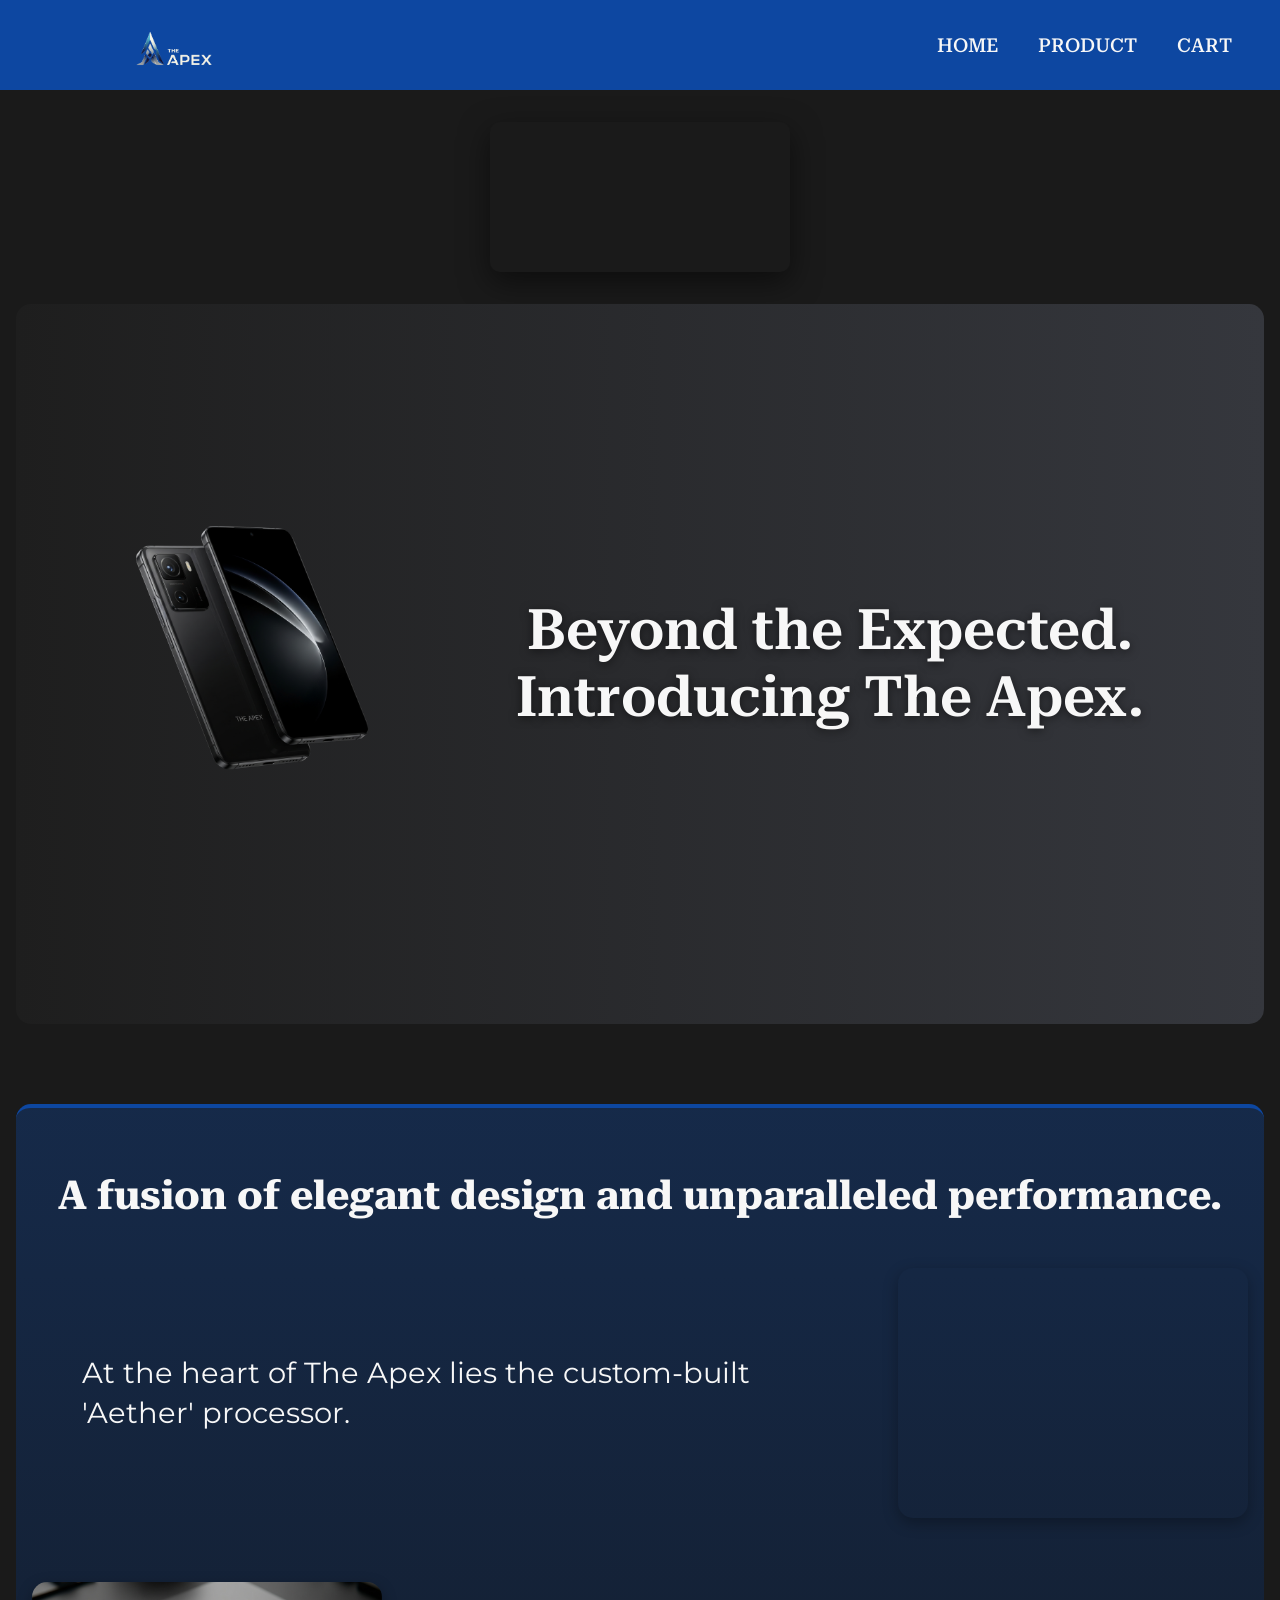
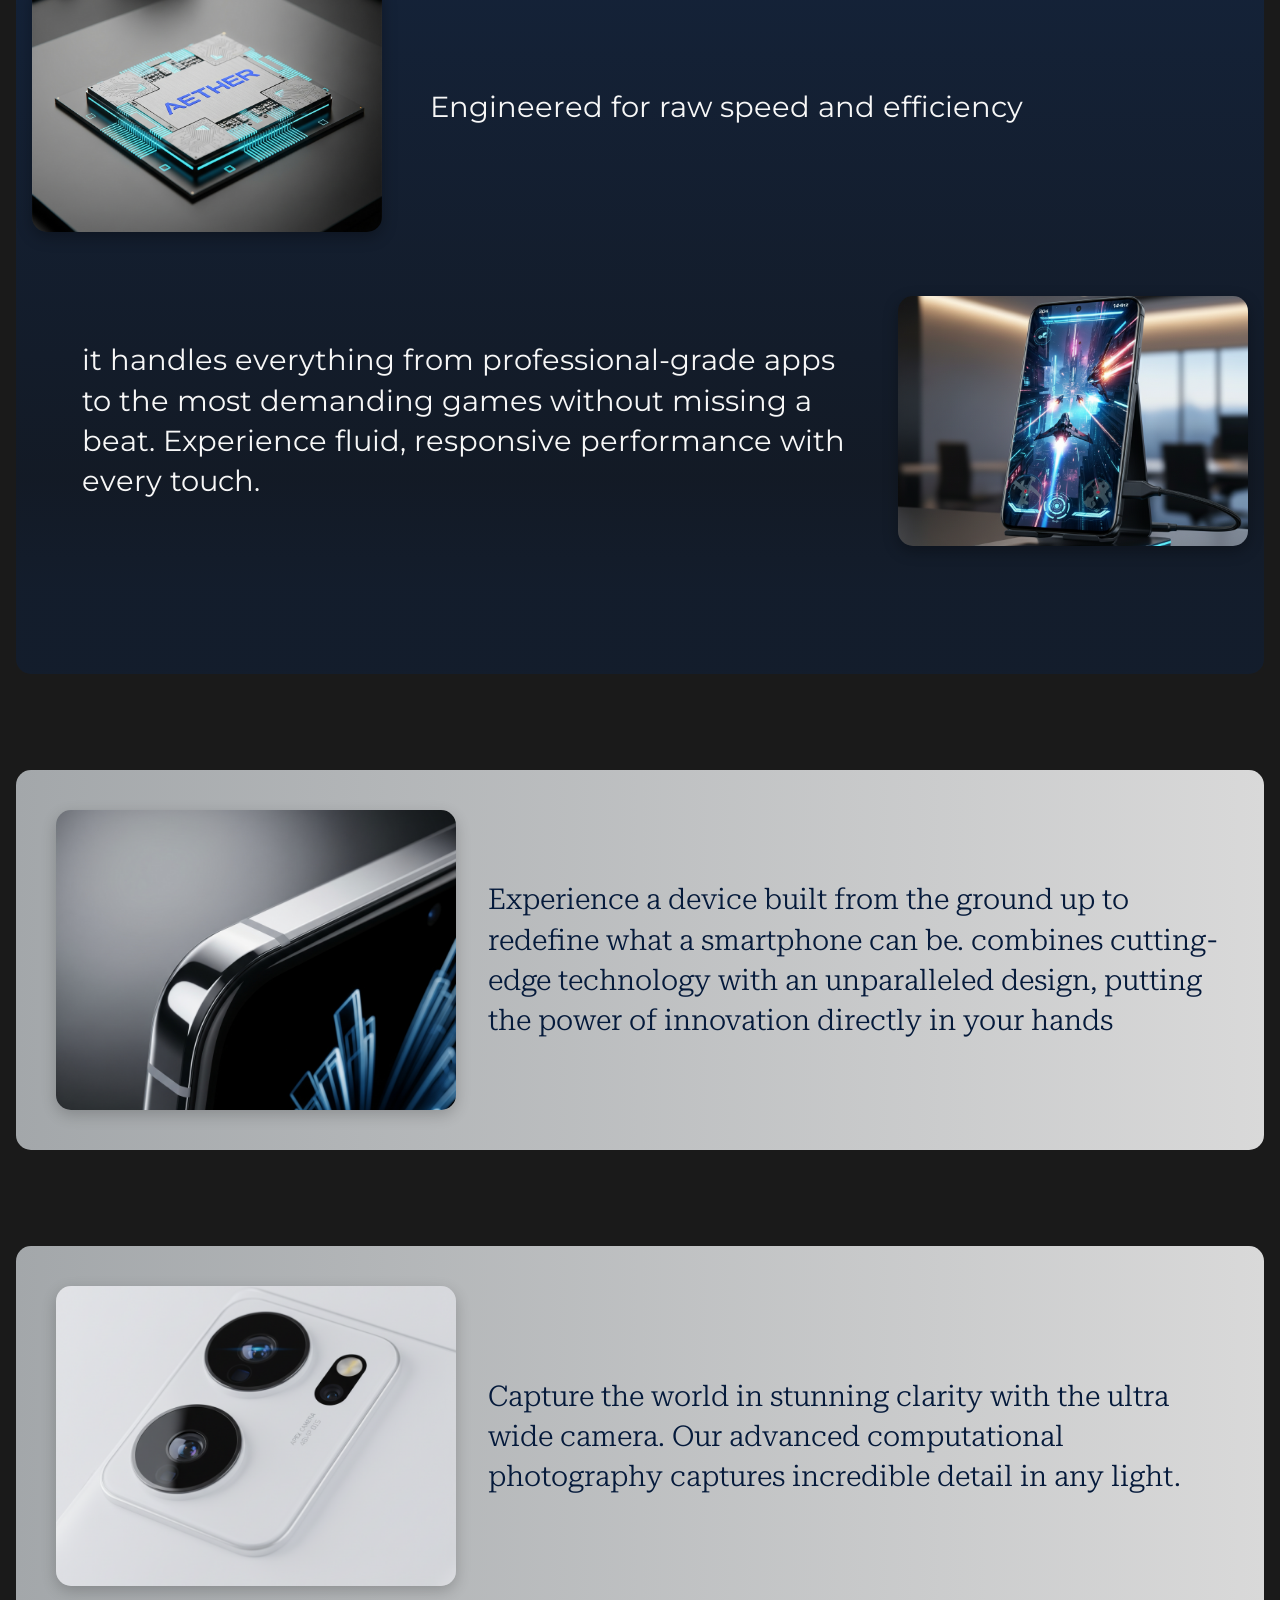
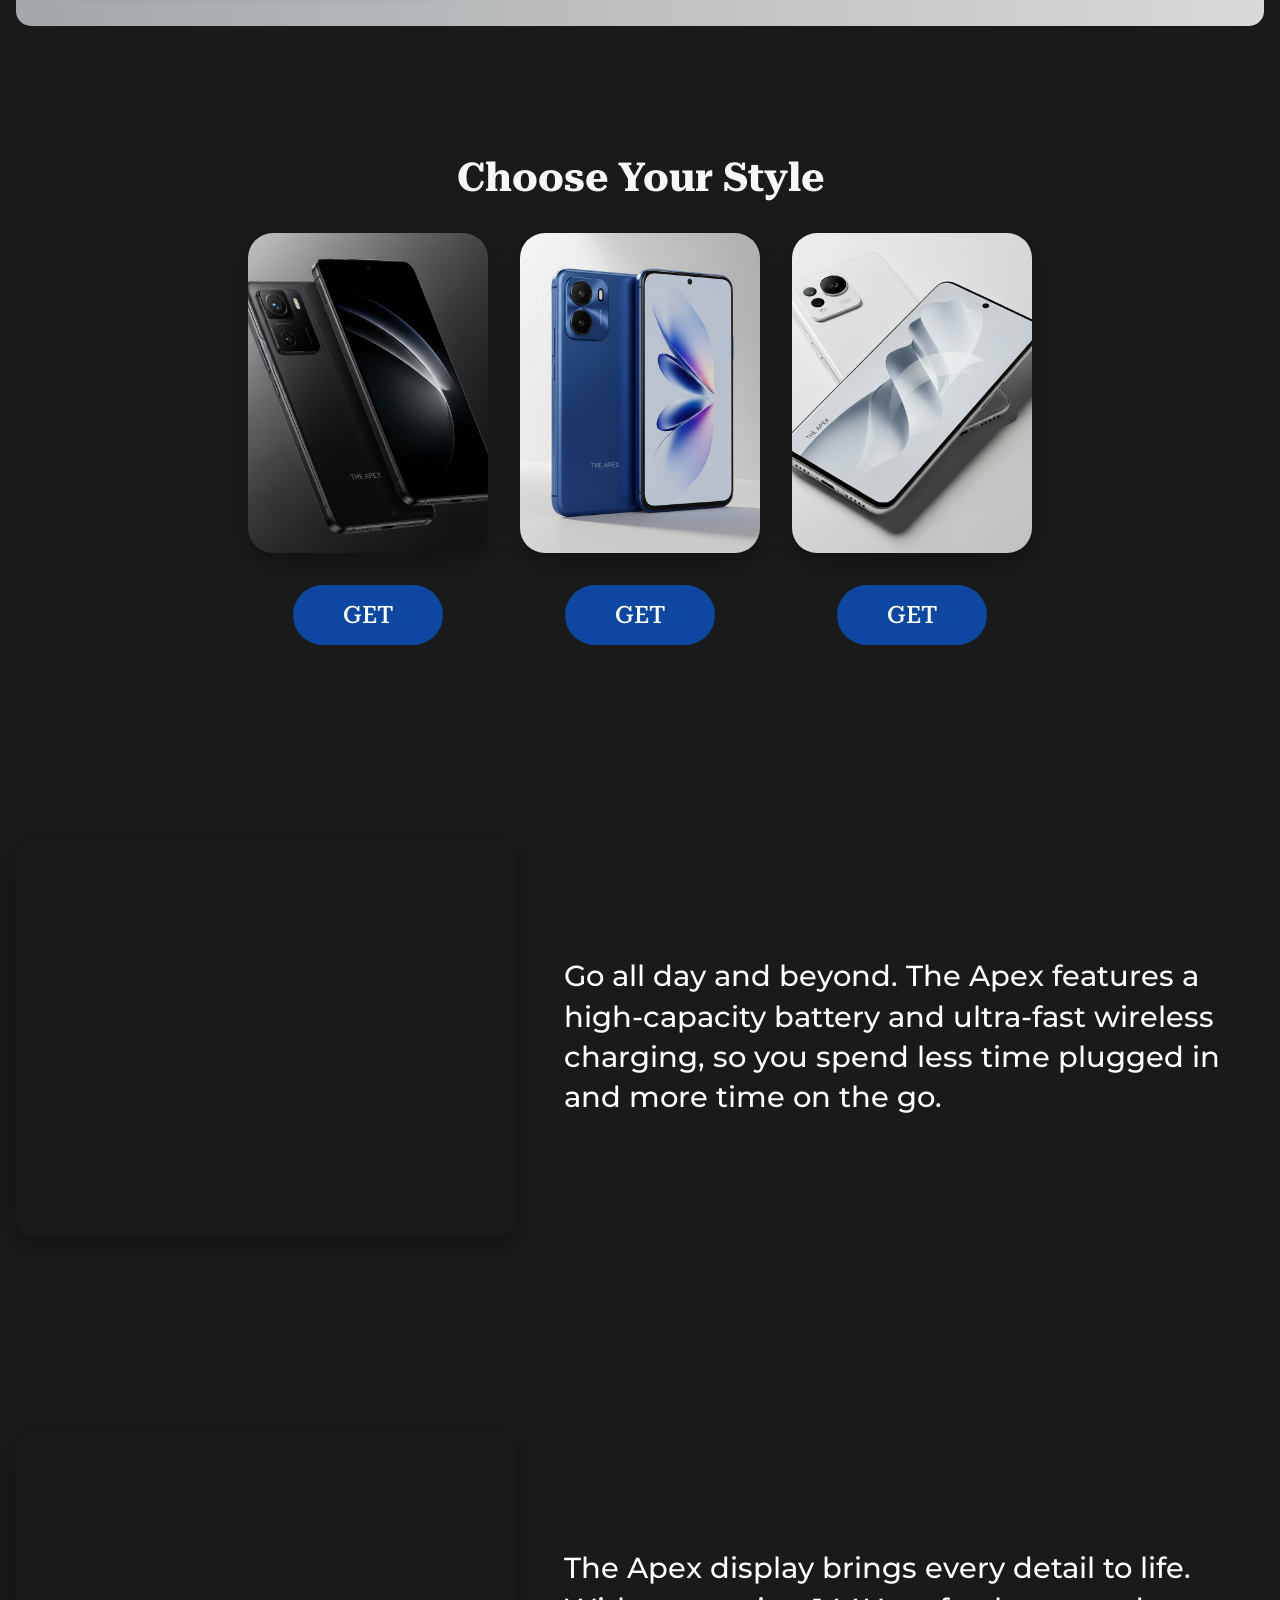
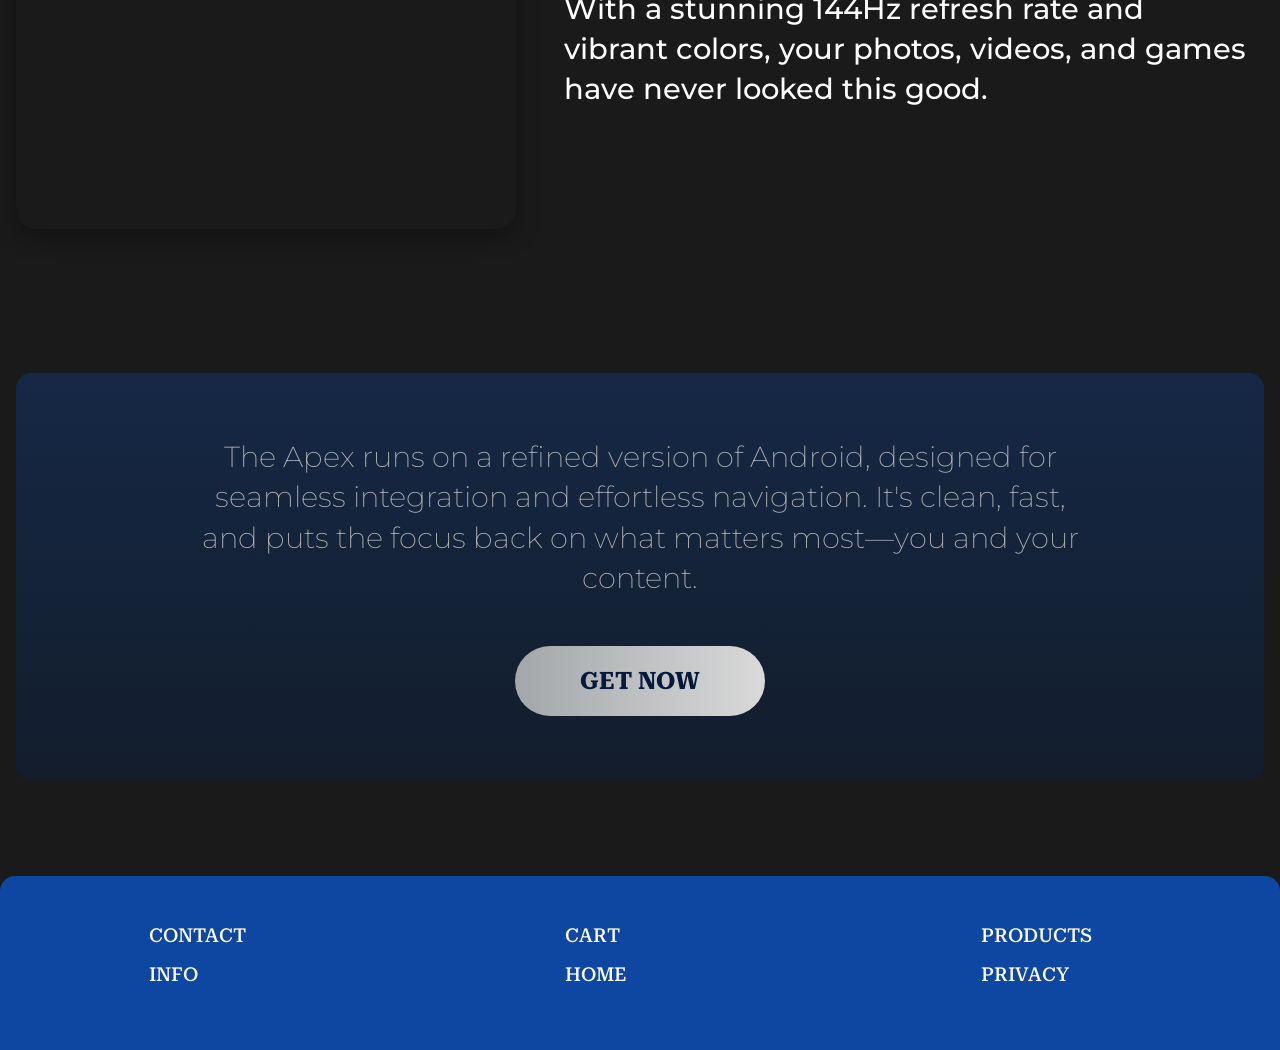
==== index.html @ ccc57a0c "Update and rename s.html to index.html" ====
<!DOCTYPE html>
<html lang="en">
<head>
    <meta charset="UTF-8">
    <meta name="viewport" content="width=device-width, initial-scale=1.0">
    <title>The Apex - Beyond the Expected</title>
    <link href="https://fonts.googleapis.com/css2?family=Roboto+Serif:wght@300;400;500;600;700&family=Montserrat:wght@200;300;400;500;600&display=swap" rel="stylesheet">
    <style>
        * {
            margin: 0;
            padding: 0;
            box-sizing: border-box;
        }

        :root {
            --primary-color: #0d47a1;
            --secondary-color: #051a3b;
            --text-color: #f7f7f7;
            --accent-color: #1565c0;
            --gradient-dark: linear-gradient(to right, #1e1e1e, #35373d);
            --gradient-light: linear-gradient(to right, #a3a7aa, #d9d9d9);
        }

        body {
            background-color: #1a1a1a;
            color: var(--text-color);
            font-family: 'Montserrat', sans-serif;
            overflow-x: hidden;
            min-height: 100vh;
        }
        
        /* Mobile menu overlay */
        .mobile-menu-overlay {
            display: none;
            position: fixed;
            top: 0;
            left: 0;
            width: 100%;
            height: 100%;
            background-color: rgba(0, 0, 0, 0.7);
            z-index: 998;
        }
        
        .mobile-menu-overlay.active {
            display: block;
        }

        .container {
            width: 100%;
            display: flex;
            justify-content: center;
            flex-direction: column;
            padding: 0 1rem;
            align-items: center;
        }

        /* Header */
        .header-bg {
            background-color: #0d47a1;
            width: 100vw;
            display: flex;
            align-items: center;
            justify-content: space-between;
            min-height: fit-content;
            padding: 0.5rem 1.5rem;
            height: 10vh;
            max-height: 15vh;
            position: relative;
            z-index: 1000;
        }

        .logo {
            background-image: url(logo.png);
            background-size: cover;
            background-position: center;
            height: auto;
            display: flex;
            justify-content: flex-start;
            width: 200px;
            max-width: 300px;
            max-height: 150px;
            min-height: 100px;
            min-width: 300px;
        }

        .logo img {
            max-width: 90%;
            height: auto;
        }

        .nav {
            display: flex;
            gap: 1.5rem;
            font-family: 'Roboto Serif', serif;
            font-weight: 500;
            font-size: 1.2rem;
            padding: 1rem;
        }

        .nav-item {
            cursor: pointer;
            transition: color 0.3s ease, transform 0.2s ease;
            padding: 0.5rem;
            position: relative;
        }

        .nav-item:hover {
            color: #ffffff;
            transform: translateY(-2px);
        }

        .nav-item::after {
            content: '';
            position: absolute;
            bottom: 0;
            left: 0;
            width: 0;
            height: 2px;
            background-color: white;
            transition: width 0.3s ease;
        }

        .nav-item:hover::after {
            width: 100%;
        }

        .mobile-menu-btn {
            display: none;
            flex-direction: column;
            justify-content: space-around;
            width: 30px;
            height: 25px;
            background: transparent;
            border: none;
            cursor: pointer;
            padding: 0;
            z-index: 999;
        }

        .mobile-menu-btn span {
            width: 100%;
            height: 3px;
            background-color: var(--text-color);
            border-radius: 10px;
            transition: all 0.3s ease;
            transform-origin: center;
        }

        .mobile-menu-btn.active span:nth-child(1) {
            transform: rotate(45deg) translate(5px, 5px);
        }

        .mobile-menu-btn.active span:nth-child(2) {
            opacity: 0;
        }

        .mobile-menu-btn.active span:nth-child(3) {
            transform: rotate(-45deg) translate(7px, -6px);
        }

        /* video*/
        .video-section {
            width: 100vw;
            margin-top: 2rem;
            display: flex;
            justify-content: center;
            align-items: center;
        }

        .video-section video {
            max-width: 100%;
            height: auto;
            border-radius: 10px;
            box-shadow: 0 10px 30px rgba(0, 0, 0, 0.5);
        }

        /* Hero Section */
        .hero {
            position: relative;
            width: 100%;
            height: 80vh;
            min-height: 400px;
            max-height: 800px;
            margin: 2rem 0;
            border-radius: 15px;
            overflow: hidden;
        }

        .hero-bg {
            position: absolute;
                 background:var(--gradient-dark);
            width: 100%;
            height: 100%;
        }

        .hero-content {
            position: relative;
            display: flex;
           
            justify-content: center;
            align-items: center;
            height: 100%;
            text-align: center;
            padding: 0 1rem;
        }

        .hero-phone {
            width: 100%;
            max-width: 380px;
            height: 100%;
            background-image: url(black.png);
            background-size: contain;
            background-position: center;
            background-repeat: no-repeat;
            margin-bottom: 1rem;
            transition: transform 0.5s ease;
        }

        .hero-phone:hover {
            transform: translateY(-10px);
        }

        .hero-text {
            font-family: 'Roboto Serif', serif;
            font-weight: 600;
            font-size: clamp(1rem, 5vw, 3.5rem);
            color: var(--text-color);
            line-height: 1.2;
            max-width: 800px;
            text-shadow: 0 2px 10px rgba(0, 0, 0, 0.5);
        }

        /* Features Section */
        .features {
            position: relative;
            width: 100%;
            padding: 4rem 1rem;
            margin: 3rem 0;
            background: linear-gradient(to bottom, rgba(13, 71, 161, 0.35), rgba(5, 26, 59, 0.35) 83.173%, rgba(6, 34, 77, 0.35) 92.788%);
            border-top: 4px solid var(--primary-color);
            border-radius: 15px;
        }

        .features-title {
            font-family: 'Roboto Serif', serif;
            font-weight: 700;
            font-size: clamp(1.5rem, 4vw, 2.5rem);
            color: var(--text-color);
            text-align: center;
            margin-bottom: 3rem;
            line-height: 1.2;
            padding: 0 1rem;
        }

        .feature {
            display: flex;
            flex-direction: column;
            align-items: center;
            margin-bottom: 4rem;
            transition: transform 0.3s ease;
        }

        .feature:hover {
            transform: translateY(-5px);
        }

        .feature-image {
            width: 100%;
            max-width: 350px;
            height: 250px;
            background-size: cover;
            background-position: center;
            border-radius: 15px;
            margin-bottom: 1.5rem;
            overflow: hidden;
            position: relative;
            box-shadow: 0 5px 15px rgba(0, 0, 0, 0.3);
            transition: transform 0.3s ease, box-shadow 0.3s ease;
        }

        .feature-image:hover {
            transform: scale(1.03);
            box-shadow: 0 8px 25px rgba(0, 0, 0, 0.4);
        }

        .feature-b-image {
            background-image: url(board.png);
        }

        .feature-c-image {
            background-image: url(proceesor.png);
        }

        .feature-d-image {
            background-image: url(Gemini_Generated_Image_ompmd5ompmd5ompm.png);
        }

        .overlay {
            position: absolute;
            top: 0;
            left: 0;
            width: 100%;
            height: 100%;
            background: rgba(0, 0, 0, 0.7);
            display: flex;
            flex-direction: column;
            justify-content: center;
            align-items: center;
            opacity: 0;
            transition: opacity 0.3s ease;
            color: white;
            border-radius: 15px;
        }

        .feature-image:hover .overlay {
            opacity: 1;
        }

        .overlay-text {
            font-size: 1.5rem;
            font-weight: bold;
            margin-bottom: 0.5rem;
        }

        .overlay p {
            font-size: 1rem;
        }

        .feature-text {
            font-family: 'Montserrat', sans-serif;
            font-weight: 400;
            font-size: clamp(1.2rem, 3vw, 1.8rem);
            color: var(--text-color);
            text-align: center;
            line-height: 1.4;
            padding: 0 1rem;
            max-width: 800px;
        }

        /* Info Sections */
        .info-section {
            width: 100%;
            padding: 2.5rem;
            margin: 3rem 0;
            border-radius: 15px;
            background: var(--gradient-light);
            display: flex;
            flex-direction: column;
            align-items: center;
            transition: transform 0.3s ease;
        }

        .info-section:hover {
            transform: translateY(-5px);
        }

        .info-content {
            display: flex;
            flex-direction: column;
            align-items: center;
            width: 100%;
        }

        .info-text {
            font-family: 'Roboto Serif', serif;
            font-weight: 300;
            font-size: clamp(1.2rem, 3vw, 1.8rem);
            color: var(--secondary-color);
            line-height: 1.4;
            margin-bottom: 2rem;
            text-align: center;
        }

        .info-image {
            width: 100%;
            max-width: 400px;
            height: 300px;
            background-size: cover;
            background-position: center;
            border-radius: 15px;
            box-shadow: 0 5px 15px rgba(0, 0, 0, 0.2);
            transition: transform 0.3s ease;
        }

        .info-image:hover {
            transform: scale(1.03);
        }

        .info-image-1 {
            background-image: url(edge.png);
        }

        .info-image-2 {
            background-image: url(camera.png);
        }

        /* Phone Colors Section */
        .phone-colors {
            width: 100%;
            padding: 2rem 0;
            margin: 3rem 0;
        }

        .phone-colors-title {
            font-family: 'Roboto Serif', serif;
            font-weight: 700;
            font-size: clamp(1.5rem, 4vw, 2.5rem);
            color: var(--text-color);
            text-align: center;
            margin-bottom: 2rem;
        }

        .phone-variants {
            display: flex;
            
            justify-content: center;
            gap: 2rem;
            width: 100%;
        }

        .phone-variant-wrapper {
            display: flex;
            flex-direction: column;
            align-items: center;
            transition: transform 0.3s ease;
        }

        .phone-variant-wrapper:hover {
            transform: translateY(-10px);
        }

        .phone-variant {
            width: min(15rem, 20rem);
            height: min(20rem, 25rem);
            border-radius: 25px;
            background-size: cover;
            background-position: center;
            margin-bottom: 1rem;
            position: relative;
            box-shadow: 0 8px 20px rgba(0, 0, 0, 0.3);
            transition: transform 0.3s ease;
        }

        .phone-variant:hover {
            transform: scale(1.05);
        }

        .phone-variant-1 {
            background-image: url(black\ phone.png);
        }

        .phone-variant-2 {
            background-image: url(bue\ phone.png);
        }

        .phone-variant-3 {
            background-image: url(white\ phone.png);
        }

        .get-button {
            background-color: var(--primary-color);
            height: 60px;
            width: 150px;
            border-radius: 50px;
            display: flex;
            align-items: center;
            justify-content: center;
            margin: 1rem auto;
            cursor: pointer;
            transition: background-color 0.3s ease, transform 0.2s ease, box-shadow 0.3s ease;
            border: none;
            overflow: hidden;
            position: relative;
        }

        .get-button::before {
            content: '';
            position: absolute;
            top: 0;
            left: -100%;
            width: 100%;
            height: 100%;
            background: linear-gradient(90deg, transparent, rgba(255, 255, 255, 0.2), transparent);
            transition: 0.5s;
        }

        .get-button:hover::before {
            left: 100%;
        }

        .get-button:hover {
            background-color: var(--accent-color);
            transform: translateY(-5px);
            box-shadow: 0 10px 20px rgba(0, 0, 0, 0.3);
        }

        .button-text {
            font-family: 'Roboto Serif', serif;
            font-weight: 500;
            font-size: 1.5rem;
            color: white;
            z-index: 1;
        }

        /* Additional Feature Sections */
        .feature-group {
            width: 100%;
            padding: 3rem 0;
            margin: 3rem 0;
            transition: transform 0.3s ease;
        }

        .feature-group:hover {
            transform: translateY(-5px);
        }

        .feature-group-content {
            display: flex;
            flex-direction: column;
            align-items: center;
        }

        .feature-group-image {
            width: 100%;
            max-width: 500px;
            height: 400px;
            background-size: cover;
            background-position: center;
            border-radius: 20px;
            margin-bottom: 2rem;
            box-shadow: 0 8px 25px rgba(0, 0, 0, 0.3);
            transition: transform 0.3s ease;
        }

        .feature-group-image:hover {
            transform: scale(1.03);
        }

        .feature-group-1-image {
            background-image: url(battery.png);
        }

        .feature-group-2-image {
            background-image: url(display.png);
        }

        .feature-group-text {
            font-family: 'Montserrat', sans-serif;
            font-weight: 500;
            font-size: clamp(1.2rem, 3vw, 1.8rem);
            color: white;
            text-align: center;
            line-height: 1.4;
            max-width: 800px;
            padding: 0 1rem;
        }

        /* Call to Action Section */
        .cta-section {
            width: 100%;
            padding: 4rem 2rem;
            margin: 3rem 0;
            background: linear-gradient(to bottom, #152845, #131d2c);
            border-radius: 15px;
            text-align: center;
            transition: transform 0.3s ease;
        }

        .cta-section:hover {
            transform: translateY(-5px);
        }

        .cta-text {
            font-family: 'Montserrat', sans-serif;
            font-weight: 200;
            font-size: clamp(1.2rem, 3vw, 1.8rem);
            color: #b0b0b0;
            line-height: 1.4;
            max-width: 900px;
            margin: 0 auto 3rem;
        }

        .cta-button {
            background: var(--gradient-light);
            height: 70px;
            width: 250px;
            border-radius: 50px;
            display: flex;
            align-items: center;
            justify-content: center;
            margin: 0 auto;
            cursor: pointer;
            transition: transform 0.2s ease, box-shadow 0.3s ease;
            border: none;
            position: relative;
            overflow: hidden;
        }

        .cta-button::before {
            content: '';
            position: absolute;
            top: 0;
            left: -100%;
            width: 100%;
            height: 100%;
            background: linear-gradient(90deg, transparent, rgba(255, 255, 255, 0.3), transparent);
            transition: 0.5s;
        }

        .cta-button:hover::before {
            left: 100%;
        }

        .cta-button:hover {
            transform: translateY(-5px);
            box-shadow: 0 10px 25px rgba(0, 0, 0, 0.4);
        }

        .cta-button-text {
            font-family: 'Roboto Serif', serif;
            font-weight: 700;
            font-size: 1.5rem;
            color: var(--secondary-color);
            z-index: 1;
        }

        /* Footer */
        .footer {
            width: 100vw;
            padding: 3rem 2rem;
            margin-top: 3rem;
            background-color: var(--primary-color);
            border-radius: 15px 15px 0 0;
        }

        .footer-columns {
            display: flex;
            flex-wrap: wrap;
            justify-content: space-around;
            gap: 2rem;
        }

        .footer-column {
            font-family: 'Roboto Serif', serif;
            font-weight: 500;
            font-size: 1.2rem;
            color: white;
            min-width: 150px;
        }

        .footer-link {
            display: block;
            margin-bottom: 1rem;
            cursor: pointer;
            transition: color 0.3s ease, transform 0.2s ease;
            text-decoration: none;
            color: white;
            position: relative;
        }

        .footer-link::after {
            content: '';
            position: absolute;
            bottom: -5px;
            left: 0;
            width: 0;
            height: 2px;
            background-color: white;
            transition: width 0.3s ease;
        }

        .footer-link:hover {
            color: #bbbbbb;
            transform: translateX(5px);
        }

        .footer-link:hover::after {
            width: 100%;
        }

        /* Responsive Design */
        @media (min-width: 768px) {
            .feature {
                flex-direction: row;
                gap: 2rem;
            }
            
            .feature:nth-child(even) {
                flex-direction: row-reverse;
            }
            
            .feature-image {
                flex: 1;
                margin-bottom: 0;
            }
            
            .feature-text {
                flex: 2;
                text-align: left;
            }
            
            .info-content {
                flex-direction: row;
                gap: 2rem;
            }
            
            .info-section:nth-child(even) .info-content {
                flex-direction: row-reverse;
            }
            
            .info-text, .info-image {
                flex: 1;
            }
            
            .info-text {
                text-align: left;
                margin-bottom: 0;
            }
            
            .feature-group-content {
                flex-direction: row;
                gap: 2rem;
            }
            
            .feature-group-image {
                flex: 1;
                margin-bottom: 0;
            }
            
            .feature-group-text {
                flex: 1;
                text-align: left;
            }
        }

        @media (max-width: 768px) {
            .header-bg {
                padding: 0.8rem 1rem;
            }
            
            .logo {
                height: 60px;
                width: 150px;
                min-width: 150px;
            }
            
            .nav {
                position: fixed;
                top: 0;
                right: -100%;
                height: 100vh;
                width: 70%;
                max-width: 300px;
                background-color: var(--primary-color);
                flex-direction: column;
                justify-content: center;
                align-items: center;
                transition: right 0.3s ease;
                z-index: 999;
                padding: 2rem;
                gap: 2rem;
            }
            
            .nav.active {
                right: 0;
            }
            
            .mobile-menu-btn {
                display: flex;
            }
            
            .hero {
                height: 60vh;
            }
            
            .hero-phone {
                height: 50%;
            }
            
            .feature-image {
                height: 200px;
            }
            
            .info-section {
                padding: 1.5rem;
            }
            
            .phone-variant {
                height: 300px;
            }
            
            .feature-group-image {
                height: 300px;
            }
            
            .footer-columns {
                flex-direction: column;
                align-items: center;
                text-align: center;
            }
        }

        @media (max-width: 480px) {
            .hero {
                height: 50vh;
                min-height: 300px;
            }
            
            .features {
                padding: 2rem 1rem;
            }
            
            .feature-text, .info-text, .feature-group-text {
                font-size: 1.1rem;
            }
            
            
            
            .phone-variants {
                gap: 1rem;
             flex-direction:column;
             display :flex;
            }
            
            .phone-variant {
                width: 100%;
                max-width: 250px;
                height: 250px;
                
            }
            
            .get-button, .cta-button {
                width: 130px;
                height: 50px;
            }
            
            .button-text, .cta-button-text {
                font-size: 1.2rem;
            }
        }
    </style>
</head>
<body>
    <!-- Mobile menu overlay -->
    <div class="mobile-menu-overlay" id="mobile-menu-overlay"></div>

    <!-- Header -->
    <div class="header-bg">
        <div class="logo"></div>
        <button class="mobile-menu-btn" id="mobile-menu-btn">
            <span></span>
            <span></span>
            <span></span>
        </button>
        <div class="nav" id="nav">
            <div class="nav-item nav-home">HOME</div>
            <div class="nav-item nav-product">PRODUCT</div>
            <div class="nav-item nav-cart">CART</div>
        </div>
    </div>
    <!--end of header-->

    <!--container-->
    <div class="container">
        <!--video section-->
        <div class="video-section">
            <video src="/phone video.mp4" autoplay loop muted>
                Your browser does not support the video tag.
            </video>
        </div>
        <!--end of video section-->
        
        <!-- Hero Section -->
        <div class="hero">
            <div class="hero-bg"></div>
            <div class="hero-content">
                <div class="hero-phone"></div>
                <div class="hero-text">Beyond the Expected. Introducing The Apex.</div>
            </div>
        </div>

        <!-- Features Section -->
        <div class="features">
            <div class="features-title">A fusion of elegant design and unparalleled performance.</div>

            <!-- Feature B - Processor -->
            <div class="feature feature-b">
                <div class="feature-image feature-b-image">
                    <div class="overlay">
                        <div class="overlay-text">Advanced Technology</div>
                        <p>know more</p>
                    </div>
                </div>
                <div class="feature-text">At the heart of The Apex lies the custom-built 'Aether' processor.</div>
            </div>

            <!-- Feature C - Speed -->
            <div class="feature feature-c">
                <div class="feature-image feature-c-image">
                    <div class="overlay">
                        <div class="overlay-text">Lightning Fast</div>
                        <p>know more</p>
                    </div>
                </div>
                <div class="feature-text">Engineered for raw speed and efficiency</div>
            </div>

            <!-- Feature D - Performance -->
            <div class="feature feature-d">
                <div class="feature-image feature-d-image">
                    <div class="overlay">
                        <div class="overlay-text">Peak Performance</div>
                        <p>know more</p>
                    </div>
                </div>
                <div class="feature-text">it handles everything from professional-grade apps to the most demanding games without missing a beat. Experience fluid, responsive performance with every touch.</div>
            </div>
        </div>

        <!-- Info Section 1 -->
        <div class="info-section info-section-1">
            <div class="info-content">
                <div class="info-text">Experience a device built from the ground up to redefine what a smartphone can be. combines cutting-edge technology with an unparalleled design, putting the power of innovation directly in your hands</div>
                <div class="info-image info-image-1"></div>
            </div>
        </div>

        <!-- Info Section 2 -->
        <div class="info-section info-section-2">
            <div class="info-content">
                <div class="info-image info-image-2"></div>
                <div class="info-text">Capture the world in stunning clarity with the ultra wide camera. Our advanced computational photography captures incredible detail in any light.</div>
            </div>
        </div>

        <!-- Phone Colors Section -->
        <div class="phone-colors">
            <h2 class="phone-colors-title">Choose Your Style</h2>
            <div class="phone-variants">
                <div class="phone-variant-wrapper">
                    <div class="phone-variant phone-variant-1"></div>
                    <button class="get-button">
                        <span class="button-text">GET</span>
                    </button>
                </div>
                <div class="phone-variant-wrapper">
                    <div class="phone-variant phone-variant-2"></div>
                    <button class="get-button">
                        <span class="button-text">GET</span>
                    </button>
                </div>
                <div class="phone-variant-wrapper">
                    <div class="phone-variant phone-variant-3"></div>
                    <button class="get-button">
                        <span class="button-text">GET</span>
                    </button>
                </div>
            </div>
        </div>

        <!-- Feature Group 1 - Battery -->
        <div class="feature-group feature-group-1">
            <div class="feature-group-content">
                <div class="feature-group-image feature-group-1-image"></div>
                <div class="feature-group-text">Go all day and beyond. The Apex features a high-capacity battery and ultra-fast wireless charging, so you spend less time plugged in and more time on the go.</div>
            </div>
        </div>

        <!-- Feature Group 2 - Display -->
        <div class="feature-group feature-group-2">
            <div class="feature-group-content">
                <div class="feature-group-image feature-group-2-image"></div>
                <div class="feature-group-text">The Apex display brings every detail to life. With a stunning 144Hz refresh rate and vibrant colors, your photos, videos, and games have never looked this good.</div>
            </div>
        </div>

        <!-- Call to Action Section -->
        <div class="cta-section">
            <div class="cta-text">The Apex runs on a refined version of Android, designed for seamless integration and effortless navigation. It's clean, fast, and puts the focus back on what matters most—you and your content.</div>
            <button class="cta-button">
                <span class="cta-button-text">GET NOW</span>
            </button>
        </div>
    </div>
    <!--container end-->

    <!-- Footer -->
    <div class="footer">
        <div class="footer-columns">
            <div class="footer-column">
                <a href="#" class="footer-link">CONTACT</a>
                <a href="#" class="footer-link">INFO</a>
            </div>
            <div class="footer-column">
                <a href="#" class="footer-link">CART</a>
                <a href="#" class="footer-link">HOME</a>
            </div>
            <div class="footer-column">
                <a href="#" class="footer-link">PRODUCTS</a>
                <a href="#" class="footer-link">PRIVACY</a>
            </div>
        </div>
    </div>
    <!--footer end-->

    <script>
        // Mobile menu toggle
        const mobileMenuBtn = document.getElementById('mobile-menu-btn');
        const nav = document.getElementById('nav');
        const mobileMenuOverlay = document.getElementById('mobile-menu-overlay');
        
        function toggleMenu() {
            nav.classList.toggle('active');
            mobileMenuBtn.classList.toggle('active');
            mobileMenuOverlay.classList.toggle('active');
            document.body.style.overflow = nav.classList.contains('active') ? 'hidden' : '';
        }
        
        mobileMenuBtn.addEventListener('click', toggleMenu);
        mobileMenuOverlay.addEventListener('click', toggleMenu);

        // Add click handlers for buttons
        document.querySelectorAll('.get-button, .cta-button').forEach(button => {
            button.addEventListener('click', function() {
                alert('Coming Soon! The Apex will be available for purchase.');
            });
        });

        // Add click handlers for navigation
        document.querySelectorAll('.nav-item, .footer-link').forEach(link => {
            link.addEventListener('click', function(e) {
                e.preventDefault();
                console.log('Navigation clicked:', this.textContent);
                // Close mobile menu if open
                if (nav.classList.contains('active')) {
                    toggleMenu();
                }
            });
        });
    </script>
</body>
</html>
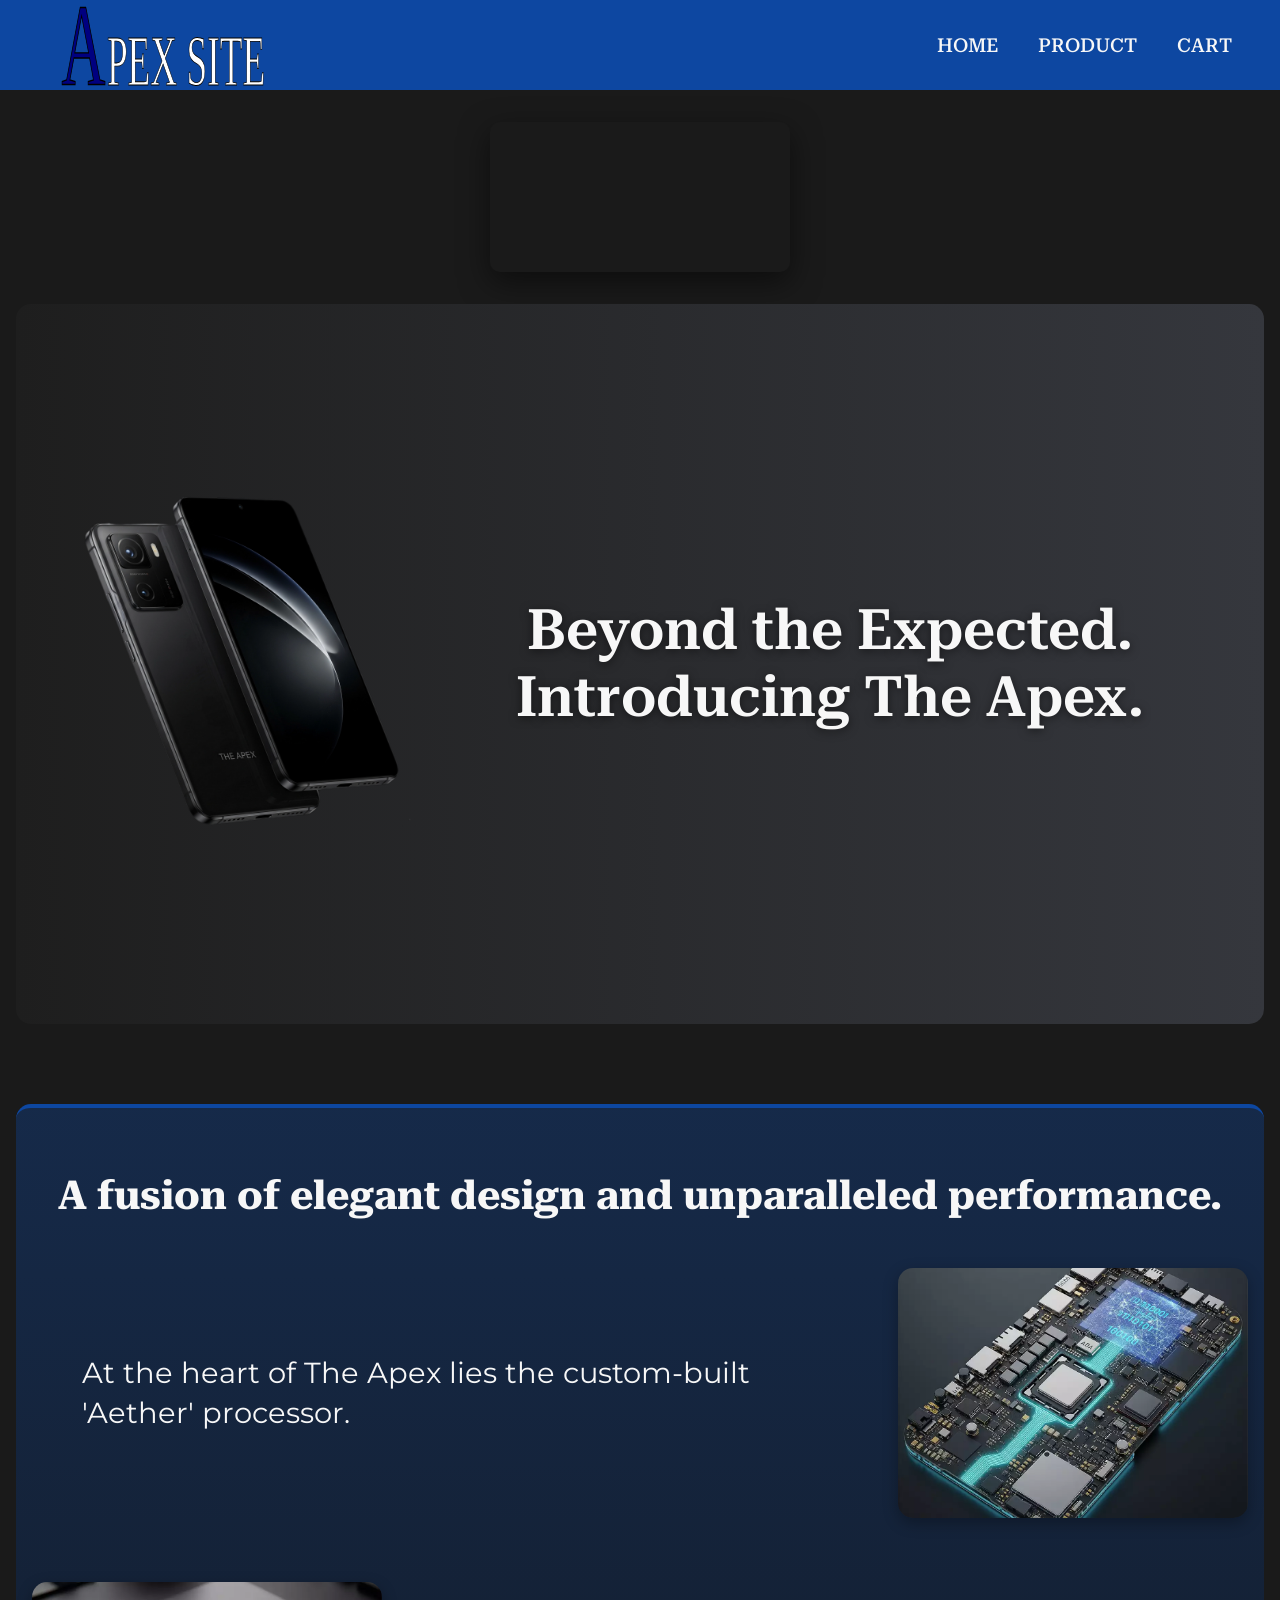
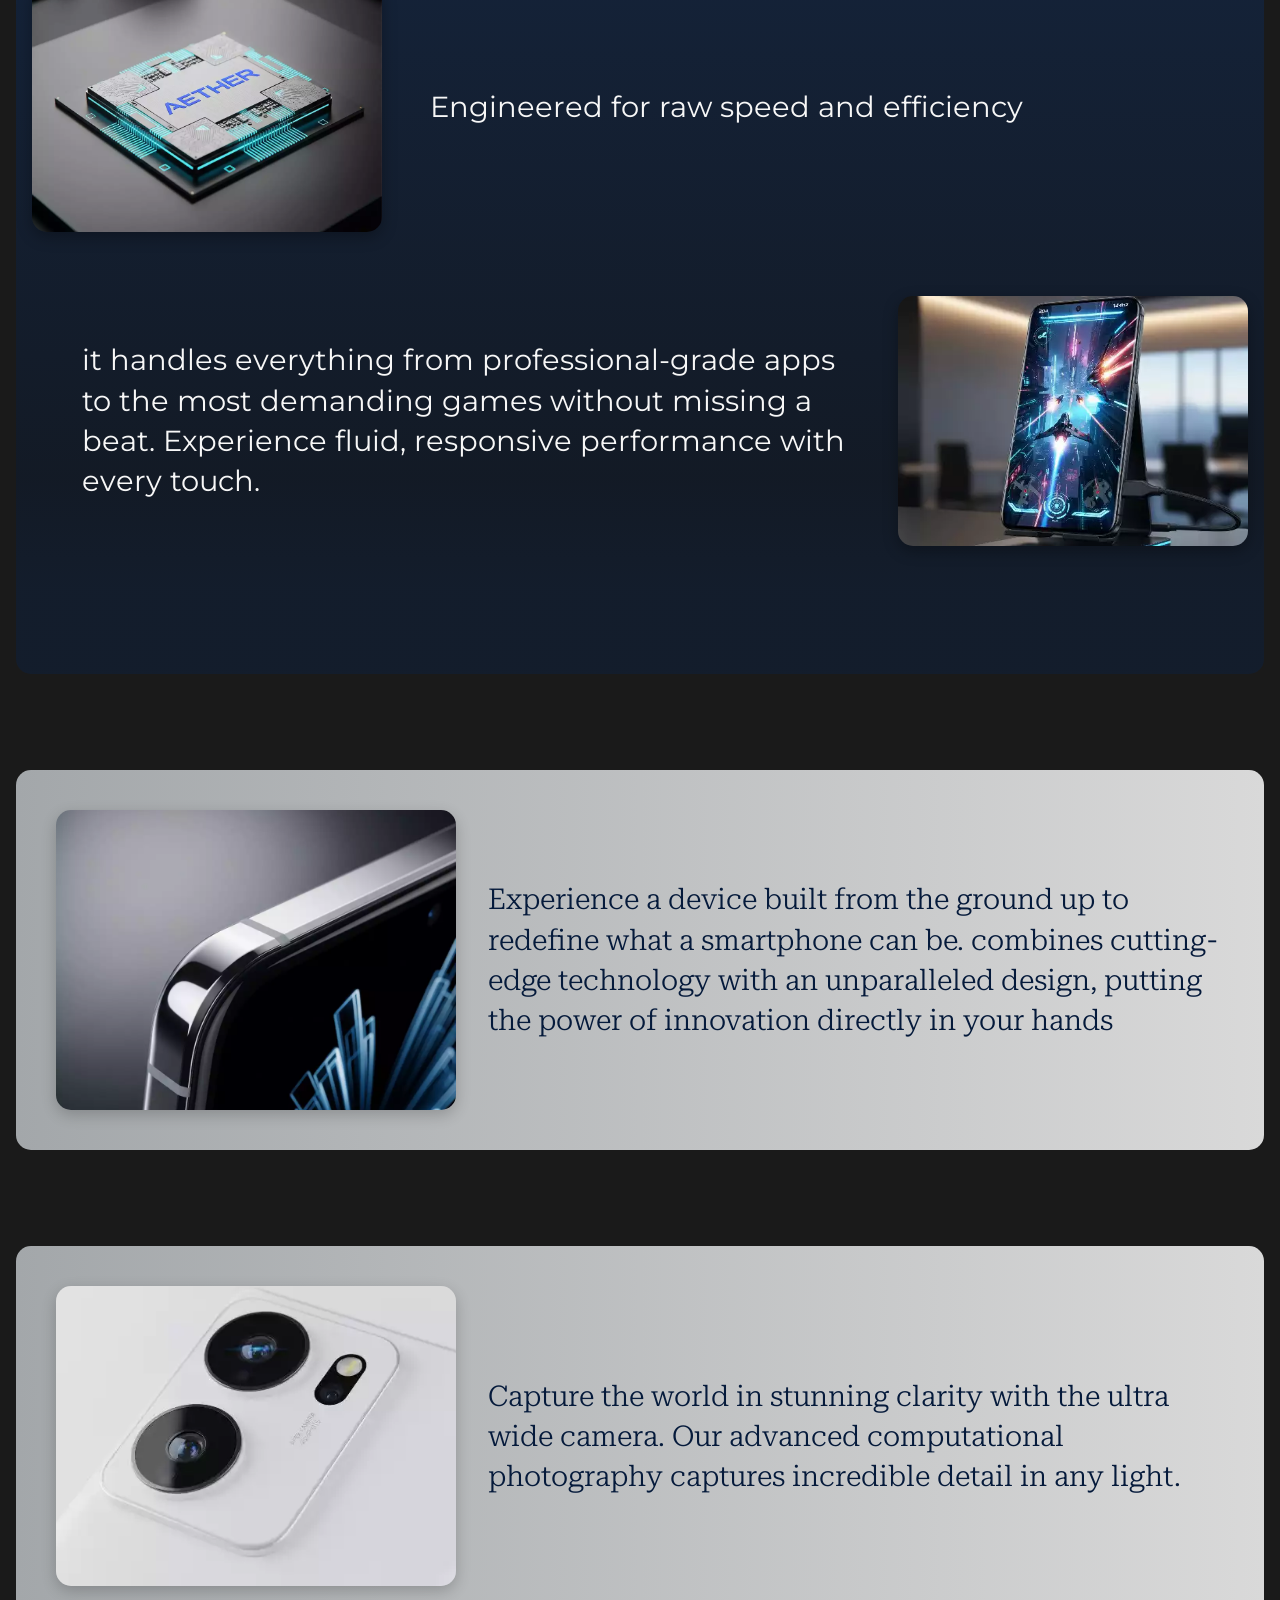
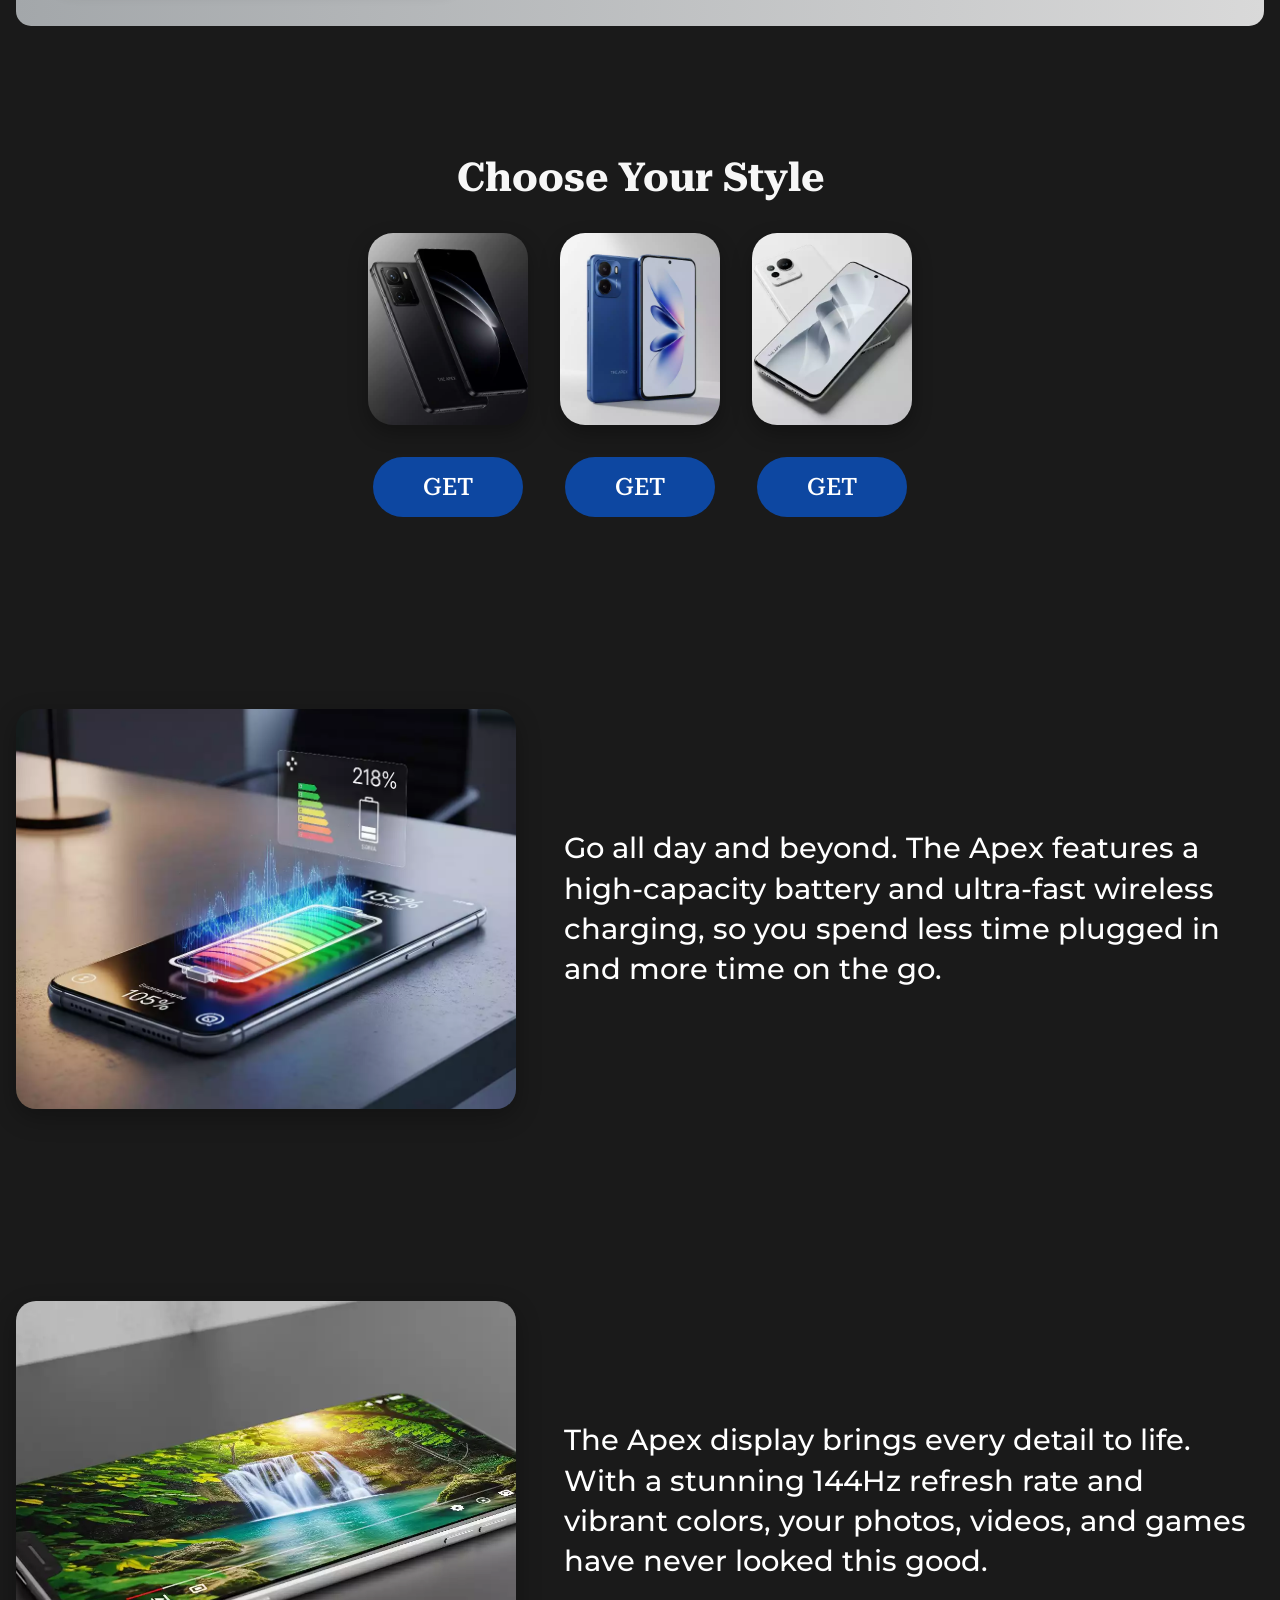
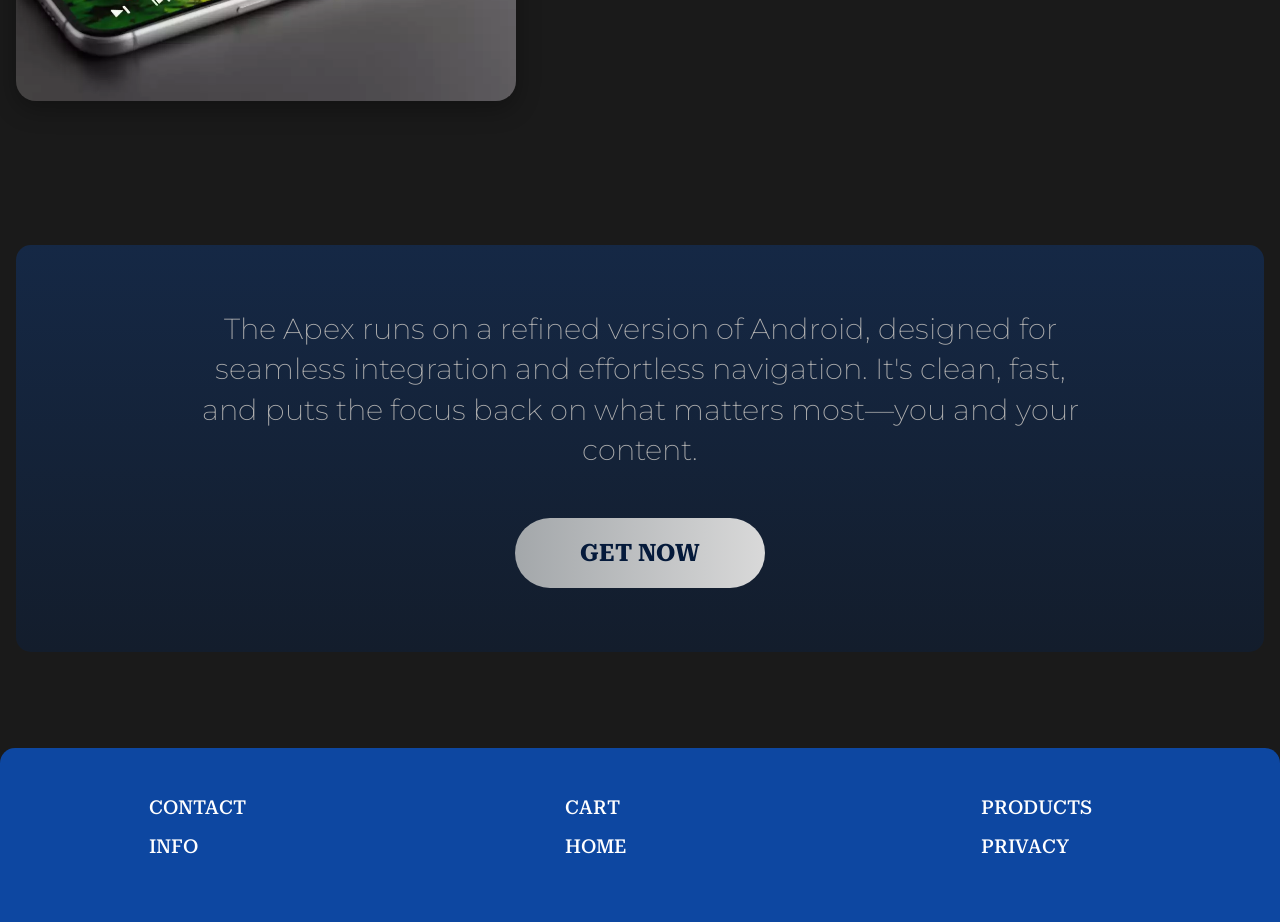
==== commit a1b35fcf: "Add files via upload" ====
--- a/index.html
+++ b/index.html
@@ -5,840 +5,7 @@
     <meta name="viewport" content="width=device-width, initial-scale=1.0">
     <title>The Apex - Beyond the Expected</title>
     <link href="https://fonts.googleapis.com/css2?family=Roboto+Serif:wght@300;400;500;600;700&family=Montserrat:wght@200;300;400;500;600&display=swap" rel="stylesheet">
-    <style>
-        * {
-            margin: 0;
-            padding: 0;
-            box-sizing: border-box;
-        }
-
-        :root {
-            --primary-color: #0d47a1;
-            --secondary-color: #051a3b;
-            --text-color: #f7f7f7;
-            --accent-color: #1565c0;
-            --gradient-dark: linear-gradient(to right, #1e1e1e, #35373d);
-            --gradient-light: linear-gradient(to right, #a3a7aa, #d9d9d9);
-        }
-
-        body {
-            background-color: #1a1a1a;
-            color: var(--text-color);
-            font-family: 'Montserrat', sans-serif;
-            overflow-x: hidden;
-            min-height: 100vh;
-        }
-        
-        /* Mobile menu overlay */
-        .mobile-menu-overlay {
-            display: none;
-            position: fixed;
-            top: 0;
-            left: 0;
-            width: 100%;
-            height: 100%;
-            background-color: rgba(0, 0, 0, 0.7);
-            z-index: 998;
-        }
-        
-        .mobile-menu-overlay.active {
-            display: block;
-        }
-
-        .container {
-            width: 100%;
-            display: flex;
-            justify-content: center;
-            flex-direction: column;
-            padding: 0 1rem;
-            align-items: center;
-        }
-
-        /* Header */
-        .header-bg {
-            background-color: #0d47a1;
-            width: 100vw;
-            display: flex;
-            align-items: center;
-            justify-content: space-between;
-            min-height: fit-content;
-            padding: 0.5rem 1.5rem;
-            height: 10vh;
-            max-height: 15vh;
-            position: relative;
-            z-index: 1000;
-        }
-
-        .logo {
-            background-image: url(logo.png);
-            background-size: cover;
-            background-position: center;
-            height: auto;
-            display: flex;
-            justify-content: flex-start;
-            width: 200px;
-            max-width: 300px;
-            max-height: 150px;
-            min-height: 100px;
-            min-width: 300px;
-        }
-
-        .logo img {
-            max-width: 90%;
-            height: auto;
-        }
-
-        .nav {
-            display: flex;
-            gap: 1.5rem;
-            font-family: 'Roboto Serif', serif;
-            font-weight: 500;
-            font-size: 1.2rem;
-            padding: 1rem;
-        }
-
-        .nav-item {
-            cursor: pointer;
-            transition: color 0.3s ease, transform 0.2s ease;
-            padding: 0.5rem;
-            position: relative;
-        }
-
-        .nav-item:hover {
-            color: #ffffff;
-            transform: translateY(-2px);
-        }
-
-        .nav-item::after {
-            content: '';
-            position: absolute;
-            bottom: 0;
-            left: 0;
-            width: 0;
-            height: 2px;
-            background-color: white;
-            transition: width 0.3s ease;
-        }
-
-        .nav-item:hover::after {
-            width: 100%;
-        }
-
-        .mobile-menu-btn {
-            display: none;
-            flex-direction: column;
-            justify-content: space-around;
-            width: 30px;
-            height: 25px;
-            background: transparent;
-            border: none;
-            cursor: pointer;
-            padding: 0;
-            z-index: 999;
-        }
-
-        .mobile-menu-btn span {
-            width: 100%;
-            height: 3px;
-            background-color: var(--text-color);
-            border-radius: 10px;
-            transition: all 0.3s ease;
-            transform-origin: center;
-        }
-
-        .mobile-menu-btn.active span:nth-child(1) {
-            transform: rotate(45deg) translate(5px, 5px);
-        }
-
-        .mobile-menu-btn.active span:nth-child(2) {
-            opacity: 0;
-        }
-
-        .mobile-menu-btn.active span:nth-child(3) {
-            transform: rotate(-45deg) translate(7px, -6px);
-        }
-
-        /* video*/
-        .video-section {
-            width: 100vw;
-            margin-top: 2rem;
-            display: flex;
-            justify-content: center;
-            align-items: center;
-        }
-
-        .video-section video {
-            max-width: 100%;
-            height: auto;
-            border-radius: 10px;
-            box-shadow: 0 10px 30px rgba(0, 0, 0, 0.5);
-        }
-
-        /* Hero Section */
-        .hero {
-            position: relative;
-            width: 100%;
-            height: 80vh;
-            min-height: 400px;
-            max-height: 800px;
-            margin: 2rem 0;
-            border-radius: 15px;
-            overflow: hidden;
-        }
-
-        .hero-bg {
-            position: absolute;
-                 background:var(--gradient-dark);
-            width: 100%;
-            height: 100%;
-        }
-
-        .hero-content {
-            position: relative;
-            display: flex;
-           
-            justify-content: center;
-            align-items: center;
-            height: 100%;
-            text-align: center;
-            padding: 0 1rem;
-        }
-
-        .hero-phone {
-            width: 100%;
-            max-width: 380px;
-            height: 100%;
-            background-image: url(black.png);
-            background-size: contain;
-            background-position: center;
-            background-repeat: no-repeat;
-            margin-bottom: 1rem;
-            transition: transform 0.5s ease;
-        }
-
-        .hero-phone:hover {
-            transform: translateY(-10px);
-        }
-
-        .hero-text {
-            font-family: 'Roboto Serif', serif;
-            font-weight: 600;
-            font-size: clamp(1rem, 5vw, 3.5rem);
-            color: var(--text-color);
-            line-height: 1.2;
-            max-width: 800px;
-            text-shadow: 0 2px 10px rgba(0, 0, 0, 0.5);
-        }
-
-        /* Features Section */
-        .features {
-            position: relative;
-            width: 100%;
-            padding: 4rem 1rem;
-            margin: 3rem 0;
-            background: linear-gradient(to bottom, rgba(13, 71, 161, 0.35), rgba(5, 26, 59, 0.35) 83.173%, rgba(6, 34, 77, 0.35) 92.788%);
-            border-top: 4px solid var(--primary-color);
-            border-radius: 15px;
-        }
-
-        .features-title {
-            font-family: 'Roboto Serif', serif;
-            font-weight: 700;
-            font-size: clamp(1.5rem, 4vw, 2.5rem);
-            color: var(--text-color);
-            text-align: center;
-            margin-bottom: 3rem;
-            line-height: 1.2;
-            padding: 0 1rem;
-        }
-
-        .feature {
-            display: flex;
-            flex-direction: column;
-            align-items: center;
-            margin-bottom: 4rem;
-            transition: transform 0.3s ease;
-        }
-
-        .feature:hover {
-            transform: translateY(-5px);
-        }
-
-        .feature-image {
-            width: 100%;
-            max-width: 350px;
-            height: 250px;
-            background-size: cover;
-            background-position: center;
-            border-radius: 15px;
-            margin-bottom: 1.5rem;
-            overflow: hidden;
-            position: relative;
-            box-shadow: 0 5px 15px rgba(0, 0, 0, 0.3);
-            transition: transform 0.3s ease, box-shadow 0.3s ease;
-        }
-
-        .feature-image:hover {
-            transform: scale(1.03);
-            box-shadow: 0 8px 25px rgba(0, 0, 0, 0.4);
-        }
-
-        .feature-b-image {
-            background-image: url(board.png);
-        }
-
-        .feature-c-image {
-            background-image: url(proceesor.png);
-        }
-
-        .feature-d-image {
-            background-image: url(Gemini_Generated_Image_ompmd5ompmd5ompm.png);
-        }
-
-        .overlay {
-            position: absolute;
-            top: 0;
-            left: 0;
-            width: 100%;
-            height: 100%;
-            background: rgba(0, 0, 0, 0.7);
-            display: flex;
-            flex-direction: column;
-            justify-content: center;
-            align-items: center;
-            opacity: 0;
-            transition: opacity 0.3s ease;
-            color: white;
-            border-radius: 15px;
-        }
-
-        .feature-image:hover .overlay {
-            opacity: 1;
-        }
-
-        .overlay-text {
-            font-size: 1.5rem;
-            font-weight: bold;
-            margin-bottom: 0.5rem;
-        }
-
-        .overlay p {
-            font-size: 1rem;
-        }
-
-        .feature-text {
-            font-family: 'Montserrat', sans-serif;
-            font-weight: 400;
-            font-size: clamp(1.2rem, 3vw, 1.8rem);
-            color: var(--text-color);
-            text-align: center;
-            line-height: 1.4;
-            padding: 0 1rem;
-            max-width: 800px;
-        }
-
-        /* Info Sections */
-        .info-section {
-            width: 100%;
-            padding: 2.5rem;
-            margin: 3rem 0;
-            border-radius: 15px;
-            background: var(--gradient-light);
-            display: flex;
-            flex-direction: column;
-            align-items: center;
-            transition: transform 0.3s ease;
-        }
-
-        .info-section:hover {
-            transform: translateY(-5px);
-        }
-
-        .info-content {
-            display: flex;
-            flex-direction: column;
-            align-items: center;
-            width: 100%;
-        }
-
-        .info-text {
-            font-family: 'Roboto Serif', serif;
-            font-weight: 300;
-            font-size: clamp(1.2rem, 3vw, 1.8rem);
-            color: var(--secondary-color);
-            line-height: 1.4;
-            margin-bottom: 2rem;
-            text-align: center;
-        }
-
-        .info-image {
-            width: 100%;
-            max-width: 400px;
-            height: 300px;
-            background-size: cover;
-            background-position: center;
-            border-radius: 15px;
-            box-shadow: 0 5px 15px rgba(0, 0, 0, 0.2);
-            transition: transform 0.3s ease;
-        }
-
-        .info-image:hover {
-            transform: scale(1.03);
-        }
-
-        .info-image-1 {
-            background-image: url(edge.png);
-        }
-
-        .info-image-2 {
-            background-image: url(camera.png);
-        }
-
-        /* Phone Colors Section */
-        .phone-colors {
-            width: 100%;
-            padding: 2rem 0;
-            margin: 3rem 0;
-        }
-
-        .phone-colors-title {
-            font-family: 'Roboto Serif', serif;
-            font-weight: 700;
-            font-size: clamp(1.5rem, 4vw, 2.5rem);
-            color: var(--text-color);
-            text-align: center;
-            margin-bottom: 2rem;
-        }
-
-        .phone-variants {
-            display: flex;
-            
-            justify-content: center;
-            gap: 2rem;
-            width: 100%;
-        }
-
-        .phone-variant-wrapper {
-            display: flex;
-            flex-direction: column;
-            align-items: center;
-            transition: transform 0.3s ease;
-        }
-
-        .phone-variant-wrapper:hover {
-            transform: translateY(-10px);
-        }
-
-        .phone-variant {
-            width: min(15rem, 20rem);
-            height: min(20rem, 25rem);
-            border-radius: 25px;
-            background-size: cover;
-            background-position: center;
-            margin-bottom: 1rem;
-            position: relative;
-            box-shadow: 0 8px 20px rgba(0, 0, 0, 0.3);
-            transition: transform 0.3s ease;
-        }
-
-        .phone-variant:hover {
-            transform: scale(1.05);
-        }
-
-        .phone-variant-1 {
-            background-image: url(black\ phone.png);
-        }
-
-        .phone-variant-2 {
-            background-image: url(bue\ phone.png);
-        }
-
-        .phone-variant-3 {
-            background-image: url(white\ phone.png);
-        }
-
-        .get-button {
-            background-color: var(--primary-color);
-            height: 60px;
-            width: 150px;
-            border-radius: 50px;
-            display: flex;
-            align-items: center;
-            justify-content: center;
-            margin: 1rem auto;
-            cursor: pointer;
-            transition: background-color 0.3s ease, transform 0.2s ease, box-shadow 0.3s ease;
-            border: none;
-            overflow: hidden;
-            position: relative;
-        }
-
-        .get-button::before {
-            content: '';
-            position: absolute;
-            top: 0;
-            left: -100%;
-            width: 100%;
-            height: 100%;
-            background: linear-gradient(90deg, transparent, rgba(255, 255, 255, 0.2), transparent);
-            transition: 0.5s;
-        }
-
-        .get-button:hover::before {
-            left: 100%;
-        }
-
-        .get-button:hover {
-            background-color: var(--accent-color);
-            transform: translateY(-5px);
-            box-shadow: 0 10px 20px rgba(0, 0, 0, 0.3);
-        }
-
-        .button-text {
-            font-family: 'Roboto Serif', serif;
-            font-weight: 500;
-            font-size: 1.5rem;
-            color: white;
-            z-index: 1;
-        }
-
-        /* Additional Feature Sections */
-        .feature-group {
-            width: 100%;
-            padding: 3rem 0;
-            margin: 3rem 0;
-            transition: transform 0.3s ease;
-        }
-
-        .feature-group:hover {
-            transform: translateY(-5px);
-        }
-
-        .feature-group-content {
-            display: flex;
-            flex-direction: column;
-            align-items: center;
-        }
-
-        .feature-group-image {
-            width: 100%;
-            max-width: 500px;
-            height: 400px;
-            background-size: cover;
-            background-position: center;
-            border-radius: 20px;
-            margin-bottom: 2rem;
-            box-shadow: 0 8px 25px rgba(0, 0, 0, 0.3);
-            transition: transform 0.3s ease;
-        }
-
-        .feature-group-image:hover {
-            transform: scale(1.03);
-        }
-
-        .feature-group-1-image {
-            background-image: url(battery.png);
-        }
-
-        .feature-group-2-image {
-            background-image: url(display.png);
-        }
-
-        .feature-group-text {
-            font-family: 'Montserrat', sans-serif;
-            font-weight: 500;
-            font-size: clamp(1.2rem, 3vw, 1.8rem);
-            color: white;
-            text-align: center;
-            line-height: 1.4;
-            max-width: 800px;
-            padding: 0 1rem;
-        }
-
-        /* Call to Action Section */
-        .cta-section {
-            width: 100%;
-            padding: 4rem 2rem;
-            margin: 3rem 0;
-            background: linear-gradient(to bottom, #152845, #131d2c);
-            border-radius: 15px;
-            text-align: center;
-            transition: transform 0.3s ease;
-        }
-
-        .cta-section:hover {
-            transform: translateY(-5px);
-        }
-
-        .cta-text {
-            font-family: 'Montserrat', sans-serif;
-            font-weight: 200;
-            font-size: clamp(1.2rem, 3vw, 1.8rem);
-            color: #b0b0b0;
-            line-height: 1.4;
-            max-width: 900px;
-            margin: 0 auto 3rem;
-        }
-
-        .cta-button {
-            background: var(--gradient-light);
-            height: 70px;
-            width: 250px;
-            border-radius: 50px;
-            display: flex;
-            align-items: center;
-            justify-content: center;
-            margin: 0 auto;
-            cursor: pointer;
-            transition: transform 0.2s ease, box-shadow 0.3s ease;
-            border: none;
-            position: relative;
-            overflow: hidden;
-        }
-
-        .cta-button::before {
-            content: '';
-            position: absolute;
-            top: 0;
-            left: -100%;
-            width: 100%;
-            height: 100%;
-            background: linear-gradient(90deg, transparent, rgba(255, 255, 255, 0.3), transparent);
-            transition: 0.5s;
-        }
-
-        .cta-button:hover::before {
-            left: 100%;
-        }
-
-        .cta-button:hover {
-            transform: translateY(-5px);
-            box-shadow: 0 10px 25px rgba(0, 0, 0, 0.4);
-        }
-
-        .cta-button-text {
-            font-family: 'Roboto Serif', serif;
-            font-weight: 700;
-            font-size: 1.5rem;
-            color: var(--secondary-color);
-            z-index: 1;
-        }
-
-        /* Footer */
-        .footer {
-            width: 100vw;
-            padding: 3rem 2rem;
-            margin-top: 3rem;
-            background-color: var(--primary-color);
-            border-radius: 15px 15px 0 0;
-        }
-
-        .footer-columns {
-            display: flex;
-            flex-wrap: wrap;
-            justify-content: space-around;
-            gap: 2rem;
-        }
-
-        .footer-column {
-            font-family: 'Roboto Serif', serif;
-            font-weight: 500;
-            font-size: 1.2rem;
-            color: white;
-            min-width: 150px;
-        }
-
-        .footer-link {
-            display: block;
-            margin-bottom: 1rem;
-            cursor: pointer;
-            transition: color 0.3s ease, transform 0.2s ease;
-            text-decoration: none;
-            color: white;
-            position: relative;
-        }
-
-        .footer-link::after {
-            content: '';
-            position: absolute;
-            bottom: -5px;
-            left: 0;
-            width: 0;
-            height: 2px;
-            background-color: white;
-            transition: width 0.3s ease;
-        }
-
-        .footer-link:hover {
-            color: #bbbbbb;
-            transform: translateX(5px);
-        }
-
-        .footer-link:hover::after {
-            width: 100%;
-        }
-
-        /* Responsive Design */
-        @media (min-width: 768px) {
-            .feature {
-                flex-direction: row;
-                gap: 2rem;
-            }
-            
-            .feature:nth-child(even) {
-                flex-direction: row-reverse;
-            }
-            
-            .feature-image {
-                flex: 1;
-                margin-bottom: 0;
-            }
-            
-            .feature-text {
-                flex: 2;
-                text-align: left;
-            }
-            
-            .info-content {
-                flex-direction: row;
-                gap: 2rem;
-            }
-            
-            .info-section:nth-child(even) .info-content {
-                flex-direction: row-reverse;
-            }
-            
-            .info-text, .info-image {
-                flex: 1;
-            }
-            
-            .info-text {
-                text-align: left;
-                margin-bottom: 0;
-            }
-            
-            .feature-group-content {
-                flex-direction: row;
-                gap: 2rem;
-            }
-            
-            .feature-group-image {
-                flex: 1;
-                margin-bottom: 0;
-            }
-            
-            .feature-group-text {
-                flex: 1;
-                text-align: left;
-            }
-        }
-
-        @media (max-width: 768px) {
-            .header-bg {
-                padding: 0.8rem 1rem;
-            }
-            
-            .logo {
-                height: 60px;
-                width: 150px;
-                min-width: 150px;
-            }
-            
-            .nav {
-                position: fixed;
-                top: 0;
-                right: -100%;
-                height: 100vh;
-                width: 70%;
-                max-width: 300px;
-                background-color: var(--primary-color);
-                flex-direction: column;
-                justify-content: center;
-                align-items: center;
-                transition: right 0.3s ease;
-                z-index: 999;
-                padding: 2rem;
-                gap: 2rem;
-            }
-            
-            .nav.active {
-                right: 0;
-            }
-            
-            .mobile-menu-btn {
-                display: flex;
-            }
-            
-            .hero {
-                height: 60vh;
-            }
-            
-            .hero-phone {
-                height: 50%;
-            }
-            
-            .feature-image {
-                height: 200px;
-            }
-            
-            .info-section {
-                padding: 1.5rem;
-            }
-            
-            .phone-variant {
-                height: 300px;
-            }
-            
-            .feature-group-image {
-                height: 300px;
-            }
-            
-            .footer-columns {
-                flex-direction: column;
-                align-items: center;
-                text-align: center;
-            }
-        }
-
-        @media (max-width: 480px) {
-            .hero {
-                height: 50vh;
-                min-height: 300px;
-            }
-            
-            .features {
-                padding: 2rem 1rem;
-            }
-            
-            .feature-text, .info-text, .feature-group-text {
-                font-size: 1.1rem;
-            }
-            
-            
-            
-            .phone-variants {
-                gap: 1rem;
-             flex-direction:column;
-             display :flex;
-            }
-            
-            .phone-variant {
-                width: 100%;
-                max-width: 250px;
-                height: 250px;
-                
-            }
-            
-            .get-button, .cta-button {
-                width: 130px;
-                height: 50px;
-            }
-            
-            .button-text, .cta-button-text {
-                font-size: 1.2rem;
-            }
-        }
-    </style>
+    <link rel="stylesheet" href="style.css">
 </head>
 <body>
     <!-- Mobile menu overlay -->
@@ -864,7 +31,7 @@
     <div class="container">
         <!--video section-->
         <div class="video-section">
-            <video src="/phone video.mp4" autoplay loop muted>
+            <video src="‏‏Phone Video.mp4" autoplay loop muted>
                 Your browser does not support the video tag.
             </video>
         </div>
@@ -1039,4 +206,4 @@
         });
     </script>
 </body>
-</html>
+</html>
--- a/style.css
+++ b/style.css
@@ -0,0 +1,841 @@
+        * {
+            margin: 0;
+            padding: 0;
+            box-sizing: border-box;
+        }
+
+        :root {
+            --primary-color: #0d47a1;
+            --secondary-color: #051a3b;
+            --text-color: #f7f7f7;
+            --accent-color: #1565c0;
+            --gradient-dark: linear-gradient(to right, #1e1e1e, #35373d);
+            --gradient-light: linear-gradient(to right, #a3a7aa, #d9d9d9);
+        }
+
+        body {
+            background-color: #1a1a1a;
+            color: var(--text-color);
+            font-family: 'Montserrat', sans-serif;
+            overflow-x: hidden;
+            min-height: 100vh;
+        }
+        
+        /* Mobile menu overlay */
+        .mobile-menu-overlay {
+            display: none;
+            position: fixed;
+            top: 0;
+            left: 0;
+            width: 100%;
+            height: 100%;
+            background-color: rgba(0, 0, 0, 0.7);
+            z-index: 998;
+        }
+        
+        .mobile-menu-overlay.active {
+            display: block;
+        }
+
+        .container {
+            width: 100%;
+            display: flex;
+            justify-content: center;
+            flex-direction: column;
+            padding: 0 1rem;
+            align-items: center;
+        }
+
+        /* Header */
+        .header-bg {
+            background-color: #0d47a1;
+            width: 100vw;
+            display: flex;
+            align-items: center;
+            justify-content: space-between;
+            min-height: fit-content;
+            padding: 0.5rem 1.5rem;
+            height: 10vh;
+            max-height: 15vh;
+            position: relative;
+            z-index: 1000;
+        }
+
+        .logo {
+            background-image: url(logo.svg);
+            background-size: cover;
+            background-position: center;
+            height:auto;
+            display: flex;
+            justify-content: flex-start;
+            width: 200px;
+            align-items: center;
+            max-width: 300px;
+            max-height: 90%;
+            min-height: 100px;
+            min-width: 300px;
+        }
+
+        .logo img {
+            max-width:100%;
+            height:auto;
+            max-height: 90%;
+        }
+
+        .nav {
+            display: flex;
+            gap: 1.5rem;
+            font-family: 'Roboto Serif', serif;
+            font-weight: 500;
+            font-size: 1.2rem;
+            padding: 1rem;
+        }
+
+        .nav-item {
+            cursor: pointer;
+            transition: color 0.3s ease, transform 0.2s ease;
+            padding: 0.5rem;
+            position: relative;
+        }
+
+        .nav-item:hover {
+            color: #ffffff;
+            transform: translateY(-2px);
+        }
+
+        .nav-item::after {
+            content: '';
+            position: absolute;
+            bottom: 0;
+            left: 0;
+            width: 0;
+            height: 2px;
+            background-color: white;
+            transition: width 0.3s ease;
+        }
+
+        .nav-item:hover::after {
+            width: 100%;
+        }
+
+        .mobile-menu-btn {
+            display: none;
+            flex-direction: column;
+            justify-content: space-around;
+            width: 30px;
+            height: 25px;
+            background: transparent;
+            border: none;
+            cursor: pointer;
+            padding: 0;
+            z-index: 999;
+        }
+
+        .mobile-menu-btn span {
+            width: 100%;
+            height: 3px;
+            background-color: var(--text-color);
+            border-radius: 10px;
+            transition: all 0.3s ease;
+            transform-origin: center;
+        }
+
+        .mobile-menu-btn.active span:nth-child(1) {
+            transform: rotate(45deg) translate(5px, 5px);
+        }
+
+        .mobile-menu-btn.active span:nth-child(2) {
+            opacity: 0;
+        }
+
+        .mobile-menu-btn.active span:nth-child(3) {
+            transform: rotate(-45deg) translate(7px, -6px);
+        }
+
+        /* video*/
+        .video-section {
+            width: 100vw;
+            margin-top: 2rem;
+            display: flex;
+            justify-content: center;
+            align-items: center;
+        }
+
+        .video-section video {
+            max-width: 100%;
+            height: auto;
+            border-radius: 10px;
+            box-shadow: 0 10px 30px rgba(0, 0, 0, 0.5);
+        }
+
+        /* Hero Section */
+        .hero {
+            position: relative;
+            width: 100%;
+            height: 80vh;
+            min-height: 400px;
+            max-height: 800px;
+            margin: 2rem 0;
+            border-radius: 15px;
+            overflow: hidden;
+        }
+
+        .hero-bg {
+            position: absolute;
+                 background:var(--gradient-dark);
+            width: 100%;
+            height: 100%;
+        }
+
+        .hero-content {
+            position: relative;
+            display: flex;
+           
+            justify-content: center;
+            align-items: center;
+            height: 100%;
+            text-align: center;
+            padding: 0 1rem;
+        }
+
+        .hero-phone {
+            width: 100%;
+            max-width: 380px;
+            height: 100%;
+            background-image: url(B2.webp);
+            background-size: contain;
+            background-position: center;
+            background-repeat: no-repeat;
+            margin-bottom: 1rem;
+            transition: transform 0.5s ease;
+        }
+
+        .hero-phone:hover {
+            transform: translateY(-10px);
+        }
+
+        .hero-text {
+            font-family: 'Roboto Serif', serif;
+            font-weight: 600;
+            font-size: clamp(1rem, 5vw, 3.5rem);
+            color: var(--text-color);
+            line-height: 1.2;
+            max-width: 800px;
+            text-shadow: 0 2px 10px rgba(0, 0, 0, 0.5);
+        }
+
+        /* Features Section */
+        .features {
+            position: relative;
+            width: 100%;
+            padding: 4rem 1rem;
+            margin: 3rem 0;
+            background: linear-gradient(to bottom, rgba(13, 71, 161, 0.35), rgba(5, 26, 59, 0.35) 83.173%, rgba(6, 34, 77, 0.35) 92.788%);
+            border-top: 4px solid var(--primary-color);
+            border-radius: 15px;
+        }
+
+        .features-title {
+            font-family: 'Roboto Serif', serif;
+            font-weight: 700;
+            font-size: clamp(1.5rem, 4vw, 2.5rem);
+            color: var(--text-color);
+            text-align: center;
+            margin-bottom: 3rem;
+            line-height: 1.2;
+            padding: 0 1rem;
+        }
+
+        .feature {
+            display: flex;
+            flex-direction: column;
+            align-items: center;
+            margin-bottom: 4rem;
+            transition: transform 0.3s ease;
+        }
+
+        .feature:hover {
+            transform: translateY(-5px);
+        }
+
+        .feature-image {
+            width: 100%;
+            max-width: 350px;
+            height: 250px;
+            background-size: cover;
+            background-position: center;
+            border-radius: 15px;
+            margin-bottom: 1.5rem;
+            overflow: hidden;
+            position: relative;
+            box-shadow: 0 5px 15px rgba(0, 0, 0, 0.3);
+            transition: transform 0.3s ease, box-shadow 0.3s ease;
+        }
+
+        .feature-image:hover {
+            transform: scale(1.03);
+            box-shadow: 0 8px 25px rgba(0, 0, 0, 0.4);
+        }
+
+        .feature-b-image {
+            background-image: url(board.webp);
+        }
+
+        .feature-c-image {
+            background-image: url(processor.webp);
+        }
+
+        .feature-d-image {
+            background-image: url(performance.webp);
+        }
+
+        .overlay {
+            position: absolute;
+            top: 0;
+            left: 0;
+            width: 100%;
+            height: 100%;
+            background: rgba(0, 0, 0, 0.7);
+            display: flex;
+            flex-direction: column;
+            justify-content: center;
+            align-items: center;
+            opacity: 0;
+            transition: opacity 0.3s ease;
+            color: white;
+            border-radius: 15px;
+        }
+
+        .feature-image:hover .overlay {
+            opacity: 1;
+        }
+
+        .overlay-text {
+            font-size: 1.5rem;
+            font-weight: bold;
+            margin-bottom: 0.5rem;
+        }
+
+        .overlay p {
+            font-size: 1rem;
+        }
+
+        .feature-text {
+            font-family: 'Montserrat', sans-serif;
+            font-weight: 400;
+            font-size: clamp(1.2rem, 3vw, 1.8rem);
+            color: var(--text-color);
+            text-align: center;
+            line-height: 1.4;
+            padding: 0 1rem;
+            max-width: 800px;
+        }
+
+        /* Info Sections */
+        .info-section {
+            width: 100%;
+            padding: 2.5rem;
+            margin: 3rem 0;
+            border-radius: 15px;
+            background: var(--gradient-light);
+            display: flex;
+            flex-direction: column;
+            align-items: center;
+            transition: transform 0.3s ease;
+        }
+
+        .info-section:hover {
+            transform: translateY(-5px);
+        }
+
+        .info-content {
+            display: flex;
+            flex-direction: column;
+            align-items: center;
+            width: 100%;
+        }
+
+        .info-text {
+            font-family: 'Roboto Serif', serif;
+            font-weight: 300;
+            font-size: clamp(1.2rem, 3vw, 1.8rem);
+            color: var(--secondary-color);
+            line-height: 1.4;
+            margin-bottom: 2rem;
+            text-align: center;
+        }
+
+        .info-image {
+            width: 100%;
+            max-width: 400px;
+            height: 300px;
+            background-size: cover;
+            background-position: center;
+            border-radius: 15px;
+            box-shadow: 0 5px 15px rgba(0, 0, 0, 0.2);
+            transition: transform 0.3s ease;
+        }
+
+        .info-image:hover {
+            transform: scale(1.03);
+        }
+
+        .info-image-1 {
+            background-image: url(frame.webp);
+        }
+
+        .info-image-2 {
+            background-image: url(camera.webp);
+        }
+
+        /* Phone Colors Section */
+        .phone-colors {
+            width: 100%;
+            padding: 2rem 0;
+            margin: 3rem 0;
+        }
+
+        .phone-colors-title {
+            font-family: 'Roboto Serif', serif;
+            font-weight: 700;
+            font-size: clamp(1.5rem, 4vw, 2.5rem);
+            color: var(--text-color);
+            text-align: center;
+            margin-bottom: 2rem;
+        }
+
+        .phone-variants {
+            display: flex;
+            
+            justify-content: center;
+            gap: 2rem;
+            width: 100%;
+        }
+
+        .phone-variant-wrapper {
+            display: flex;
+            flex-direction: column;
+            align-items: center;
+            transition: transform 0.3s ease;
+        }
+
+        .phone-variant-wrapper:hover {
+            transform: translateY(-10px);
+        }
+
+        .phone-variant {
+            width: clamp(10rem,10vw, 20rem);
+            height: clamp(12rem,11vw, 25rem);
+            border-radius: 25px;
+            background-size: cover;
+            background-position: center;
+            margin-bottom: 1rem;
+            position: relative;
+            box-shadow: 0 8px 20px rgba(0, 0, 0, 0.3);
+            transition: transform 0.3s ease;
+        }
+
+        .phone-variant:hover {
+            transform: scale(1.05);
+        }
+
+        .phone-variant-1 {
+            background-image: url(B.webp);
+        }
+
+        .phone-variant-2 {
+            background-image: url(blue.webp);
+        }
+
+        .phone-variant-3 {
+            background-image: url(white.webp);
+        }
+
+        .get-button {
+            background-color: var(--primary-color);
+            height: 60px;
+            width: 150px;
+            border-radius: 50px;
+            display: flex;
+            align-items: center;
+            justify-content: center;
+            margin: 1rem auto;
+            cursor: pointer;
+            transition: background-color 0.3s ease, transform 0.2s ease, box-shadow 0.3s ease;
+            border: none;
+            overflow: hidden;
+            position: relative;
+        }
+
+        .get-button::before {
+            content: '';
+            position: absolute;
+            top: 0;
+            left: -100%;
+            width: 100%;
+            height: 100%;
+            background: linear-gradient(90deg, transparent, rgba(255, 255, 255, 0.2), transparent);
+            transition: 0.5s;
+        }
+
+        .get-button:hover::before {
+            left: 100%;
+        }
+
+        .get-button:hover {
+            background-color: var(--accent-color);
+            transform: translateY(-5px);
+            box-shadow: 0 10px 20px rgba(0, 0, 0, 0.3);
+        }
+
+        .button-text {
+            font-family: 'Roboto Serif', serif;
+            font-weight: 500;
+            font-size: 1.5rem;
+            color: white;
+            z-index: 1;
+        }
+
+        /* Additional Feature Sections */
+        .feature-group {
+            width: 100%;
+            padding: 3rem 0;
+            margin: 3rem 0;
+            transition: transform 0.3s ease;
+        }
+
+        .feature-group:hover {
+            transform: translateY(-5px);
+        }
+
+        .feature-group-content {
+            display: flex;
+            flex-direction: column;
+            align-items: center;
+        }
+
+        .feature-group-image {
+            width: 100%;
+            max-width: 500px;
+            height: 400px;
+            background-size: cover;
+            background-position: center;
+            border-radius: 20px;
+            margin-bottom: 2rem;
+            box-shadow: 0 8px 25px rgba(0, 0, 0, 0.3);
+            transition: transform 0.3s ease;
+        }
+
+        .feature-group-image:hover {
+            transform: scale(1.03);
+        }
+
+        .feature-group-1-image {
+            background-image: url(battery.webp);
+        }
+
+        .feature-group-2-image {
+            background-image: url(screen.webp);
+        }
+
+        .feature-group-text {
+            font-family: 'Montserrat', sans-serif;
+            font-weight: 500;
+            font-size: clamp(1.2rem, 3vw, 1.8rem);
+            color: white;
+            text-align: center;
+            line-height: 1.4;
+            max-width: 800px;
+            padding: 0 1rem;
+        }
+
+        /* Call to Action Section */
+        .cta-section {
+            width: 100%;
+            padding: 4rem 2rem;
+            margin: 3rem 0;
+            background: linear-gradient(to bottom, #152845, #131d2c);
+            border-radius: 15px;
+            text-align: center;
+            transition: transform 0.3s ease;
+        }
+
+        .cta-section:hover {
+            transform: translateY(-5px);
+        }
+
+        .cta-text {
+            font-family: 'Montserrat', sans-serif;
+            font-weight: 200;
+            font-size: clamp(1.2rem, 3vw, 1.8rem);
+            color: #b0b0b0;
+            line-height: 1.4;
+            max-width: 900px;
+            margin: 0 auto 3rem;
+        }
+
+        .cta-button {
+            background: var(--gradient-light);
+            height: 70px;
+            width: 250px;
+            border-radius: 50px;
+            display: flex;
+            align-items: center;
+            justify-content: center;
+            margin: 0 auto;
+            cursor: pointer;
+            transition: transform 0.2s ease, box-shadow 0.3s ease;
+            border: none;
+            position: relative;
+            overflow: hidden;
+        }
+
+        .cta-button::before {
+            content: '';
+            position: absolute;
+            top: 0;
+            left: -100%;
+            width: 100%;
+            height: 100%;
+            background: linear-gradient(90deg, transparent, rgba(255, 255, 255, 0.3), transparent);
+            transition: 0.5s;
+        }
+
+        .cta-button:hover::before {
+            left: 100%;
+        }
+
+        .cta-button:hover {
+            transform: translateY(-5px);
+            box-shadow: 0 10px 25px rgba(0, 0, 0, 0.4);
+        }
+
+        .cta-button-text {
+            font-family: 'Roboto Serif', serif;
+            font-weight: 700;
+            font-size: 1.5rem;
+            color: var(--secondary-color);
+            z-index: 1;
+        }
+
+        /* Footer */
+        .footer {
+            width: 100vw;
+            padding: 3rem 2rem;
+            margin-top: 3rem;
+            background-color: var(--primary-color);
+            border-radius: 15px 15px 0 0;
+        }
+
+        .footer-columns {
+            display: flex;
+            flex-wrap: wrap;
+            justify-content: space-around;
+            gap: 2rem;
+        }
+
+        .footer-column {
+            font-family: 'Roboto Serif', serif;
+            font-weight: 500;
+            font-size: 1.2rem;
+            color: white;
+            min-width: 150px;
+        }
+
+        .footer-link {
+            display: block;
+            margin-bottom: 1rem;
+            cursor: pointer;
+            transition: color 0.3s ease, transform 0.2s ease;
+            text-decoration: none;
+            color: white;
+            position: relative;
+        }
+
+        .footer-link::after {
+            content: '';
+            position: absolute;
+            bottom: -5px;
+            left: 0;
+            width: 0;
+            height: 2px;
+            background-color: white;
+            transition: width 0.3s ease;
+        }
+
+        .footer-link:hover {
+            color: #bbbbbb;
+            transform: translateX(5px);
+        }
+
+        .footer-link:hover::after {
+            width: 100%;
+        }
+
+        /* Responsive Design */
+        @media (min-width: 768px) {
+            .feature {
+                flex-direction: row;
+                gap: 2rem;
+            }
+            
+            .feature:nth-child(even) {
+                flex-direction: row-reverse;
+            }
+            
+            .feature-image {
+                flex: 1;
+                margin-bottom: 0;
+            }
+            
+            .feature-text {
+                flex: 2;
+                text-align: left;
+            }
+            
+            .info-content {
+                flex-direction: row;
+                gap: 2rem;
+            }
+            
+            .info-section:nth-child(even) .info-content {
+                flex-direction: row-reverse;
+            }
+            
+            .info-text, .info-image {
+                flex: 1;
+            }
+            
+            .info-text {
+                text-align: left;
+                margin-bottom: 0;
+            }
+            
+            .feature-group-content {
+                flex-direction: row;
+                gap: 2rem;
+            }
+            
+            .feature-group-image {
+                flex: 1;
+                margin-bottom: 0;
+            }
+            
+            .feature-group-text {
+                flex: 1;
+                text-align: left;
+            }
+        }
+
+        @media (max-width: 768px) {
+            .header-bg {
+                padding: 0.8rem 1rem;
+            }
+            
+            .logo {
+                height: 60px;
+                width: 150px;
+                min-width: 150px;
+            }
+            
+            .nav {
+                position: fixed;
+                top: 0;
+                right: -100%;
+                height: 100vh;
+                width: 70%;
+                max-width: 300px;
+                background-color: var(--primary-color);
+                flex-direction: column;
+                justify-content: center;
+                align-items: center;
+                transition: right 0.3s ease;
+                z-index: 999;
+                padding: 2rem;
+                gap: 2rem;
+            }
+            
+            .nav.active {
+                right: 0;
+            }
+            
+            .mobile-menu-btn {
+                display: flex;
+            }
+            
+            .hero {
+                height: 60vh;
+            }
+            
+            .hero-phone {
+                height: 50%;
+            }
+            
+            .feature-image {
+                height: 200px;
+            }
+            
+            .info-section {
+                padding: 1.5rem;
+            }
+            
+            .phone-variant {
+                height: 300px;
+                
+                
+            }
+
+            .phone-variants{
+            flex-direction: column;
+            }
+            
+            .feature-group-image {
+                height: 300px;
+                
+            }
+            
+            .footer-columns {
+                flex-direction: column;
+                align-items: center;
+                text-align: center;
+            }
+        }
+
+        @media (max-width: 480px) {
+            .hero {
+                height: 50vh;
+                min-height: 300px;
+            }
+            
+            .features {
+                padding: 2rem 1rem;
+            }
+            
+            .feature-text, .info-text, .feature-group-text {
+                font-size: 1.1rem;
+            }
+            
+            
+            
+            .phone-variants {
+                gap: 1rem;
+             flex-direction:column;
+             display :flex;
+            }
+            
+            .phone-variant {
+                width: 100%;
+                max-width: 250px;
+                height: 250px;
+                
+            }
+            
+            .get-button, .cta-button {
+                width: 130px;
+                height: 50px;
+            }
+            
+            .button-text, .cta-button-text {
+                font-size: 1.2rem;
+            }
+        }
